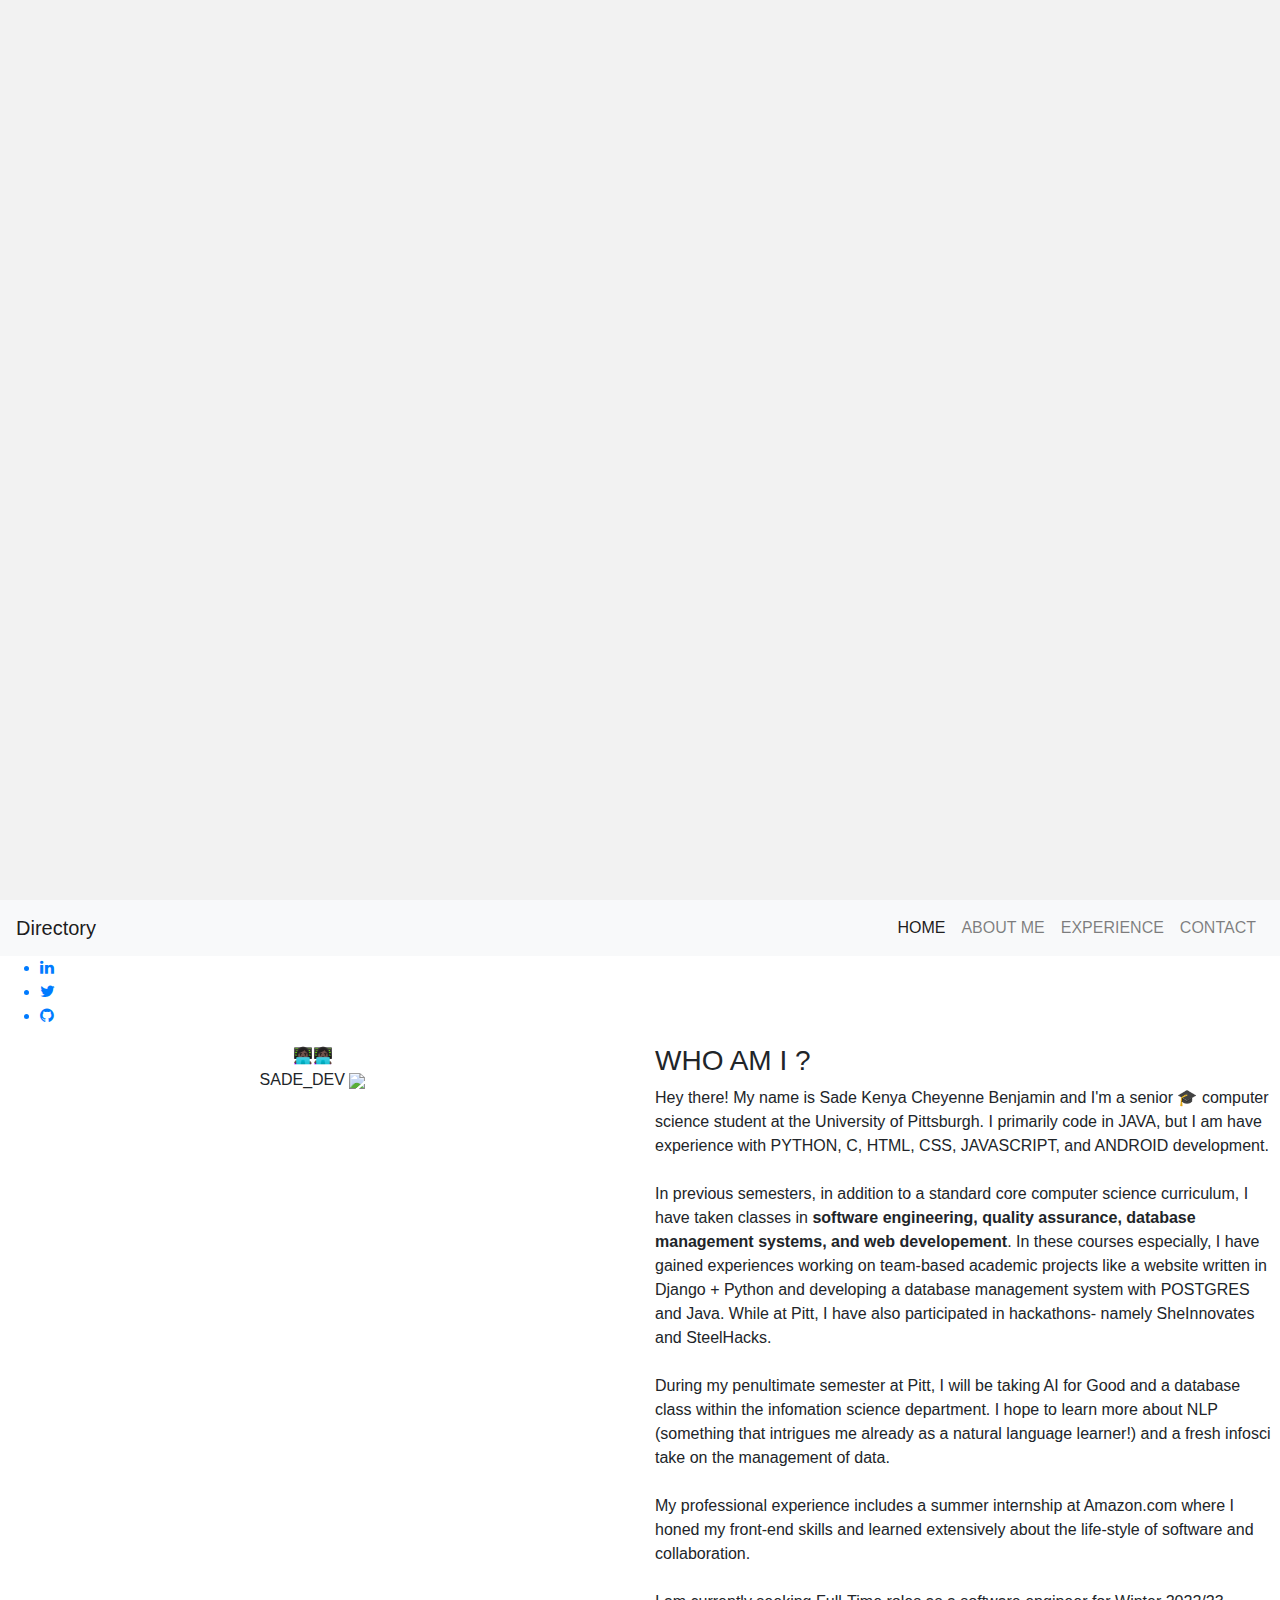
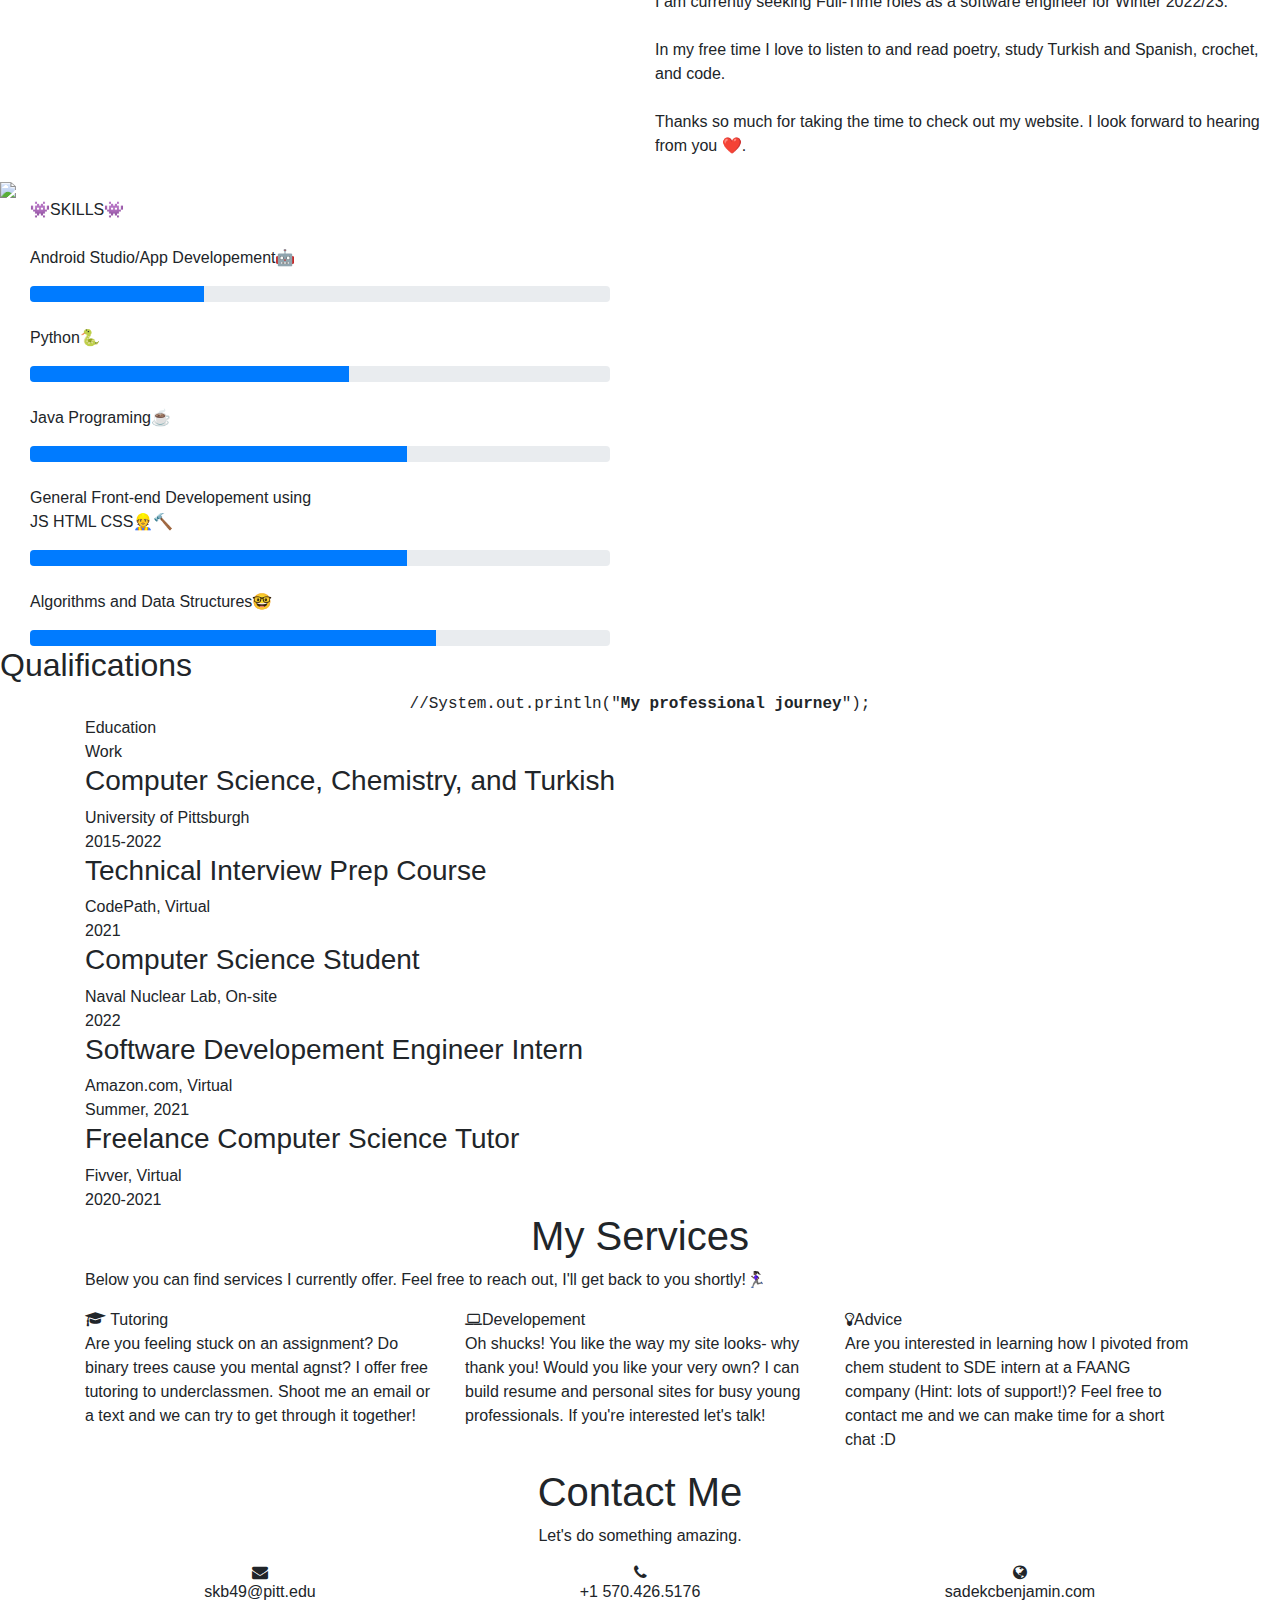
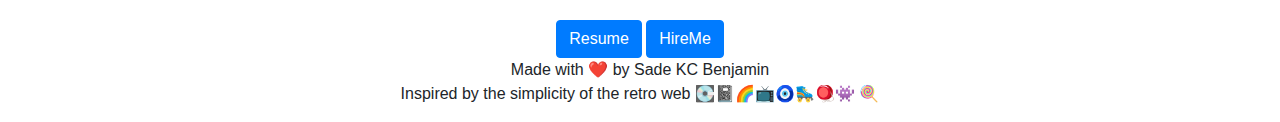
==== index.html @ 1d13de33 "Update index.html" ====
<html>
   <head>
      <title>Sade Benjamin</title>
      <link rel="preconnect" href="https://fonts.googleapis.com">
      <link rel="preconnect" href="https://fonts.gstatic.com" crossorigin>
      <link href="https://fonts.googleapis.com/css2?family=Press+Start+2P&display=swap" rel="stylesheet">
      <link rel="stylesheet" href="style.css">
      <link rel="stylesheet" 
         href="https://stackpath.bootstrapcdn.com/bootstrap/4.5.2/css/bootstrap.min.css">
      <script src="https://code.jquery.com/jquery-3.5.1.slim.min.js"></script>
      <script src="https://cdn.jsdelivr.net/npm/popper.js@1.16.1/dist/umd/popper.min.js"></script>
      <script src="https://stackpath.bootstrapcdn.com/bootstrap/4.5.2/js/bootstrap.min.js"></script>
      <link rel="stylesheet" href="https://stackpath.bootstrapcdn.com/font-awesome/4.7.0/css/font-awesome.min.css">
      <link rel="stylesheet" href="https://unicons.iconscout.com/release/v4.0.0/css/line.css">
      <head>
         <link rel="shortcut icon" type="image/x-icon" href="img/sade_trans.png" />
       </head>
   </head>
   <body>
      <div class="splash">
         <canvas  id='canvas1'></canvas>
         <script src='script.js'></script>
      </div>
      <!-------------------Header Section-----------------------
         <section id="header">
         <div class="container text-center">
         <div class="user-box">
         
         <img class="img-face" src = "img/sade_trans.png">
         <h1> SADE BENJAMIN</h1>
         <p>Computer Science Student at the<br> University of Pittsburgh</p>
         </div>
         </div>
         
         <div class="scroll-btn">
         <div class="scroll-bar"><a href="#about"><span> </span> </a></div>
         
         </div>
         </section>
         -------------------Header Section----------------------->
      <!---------------User_Info Section--------------->
      <section id="user-info">
         <div class="nav-bar">
            <nav class="navbar navbar-expand-lg navbar-light bg-light">
               <a class="navbar-brand" href="#">Directory</a>
               <button class="navbar-toggler" type="button" data-toggle="collapse" 
                  data-target="#navbarNav" aria-controls="navbarNav" aria-
                  expanded="false" aria-label="Toggle navigation">
               <i class="fa fa-bars"></i>
               </button>
               <div class="collapse navbar-collapse" id="navbarNav">
                  <ul class="navbar-nav ml-auto">
                     <li class="nav-item active">
                        <a class="nav-link" href="#top">HOME</a>
                     </li>
                     <li class="nav-item">
                        <a class="nav-link" href="#about">ABOUT ME</a>
                     </li>
                     <li class="nav-item">
                        <a class="nav-link" href="#experience">EXPERIENCE</a>
                     </li>
                     <li class="nav-item">
                        <a class="nav-link" href="#contact">CONTACT</a>
                     </li>
                  </ul>
               </div>
            </nav>
         </div>
         <!--------------------Social Icons------------------------------>
         <div class="social-icons">
            <ul>
               <a href="https://www.linkedin.com/in/sade-benjamin-pitt/">
                  <li><i class="fa fa-linkedin"></i></li>
               </a>
               <a href="https://twitter.com/SadeKCBenjamin">
                  <li><i class="fa fa-twitter"></i></li>
               </a>
               <a href="https://github.com/skb4996">
                  <li><i class="fa fa-github"></i></li>
               </a>
            </ul>
         </div>
         <!---------------About--------------->
         <div class="about" id="about">
            <div class="row">
               <div class="col-md-6 text-center">
                  <div class="image-box" >&#128105;&#127999;&#8205;&#128187;&#128105;&#127999;&#8205;&#128187;<br>SADE_DEV
                     <img src="img/sadeTrans.png" class="profile-img">
                  </div>
               </div>
               <div class="col-md-6">
                  <div class="aboutMeStuff">
                     <h3>WHO AM I ?</h3>
                     Hey there! My name is Sade Kenya Cheyenne Benjamin and I'm a senior &#x1F393 computer science
                     student at the University of Pittsburgh. I primarily code in JAVA, but
                     I am have experience with PYTHON, C, HTML, CSS, JAVASCRIPT, and ANDROID development.<br><br>
                     In previous semesters, in addition to a standard core computer science curriculum, I have taken classes in <b>software engineering, quality assurance, 
                     database management systems, and web developement</b>. In these courses especially, I have gained experiences working on team-based academic projects like a website written 
                     in Django + Python and developing a database management system with POSTGRES and Java. 
                     While at Pitt, I have also participated in hackathons- namely SheInnovates and SteelHacks.<br><br>
                     During my penultimate semester at Pitt, I will be taking AI for Good and a database class within the infomation science department. 
                     I hope to learn more about NLP (something that intrigues me already as a natural
                     language learner!) and a fresh infosci take on the management of data.<br><br>
                     My professional experience includes a summer internship at Amazon.com where I honed my front-end skills and 
                     learned extensively about the life-style of software and collaboration.<br><br>
                     I am currently seeking Full-Time roles as a software engineer for Winter 2022/23.<br><br>
                     In my free time I love to listen to and read poetry, study Turkish and Spanish, crochet, and code.<br><br>
                     Thanks so much for taking the time to check out my website. I look forward to hearing from you &#10084.<br><br>
                  </div>
               </div>
            
              </div>

              <div class="sadeextra image-box1">
                
                 <img src="img/sadeExta.png" >
              
              </div>
         </div>

         
         <!-------------------Skills------------------------>
         
         
         <div class="skills-bars col-md-6">
            <div class="services" id="services">
               <div class="container">
                  <div class="skillsName">&#128126;SKILLS&#128126;</div>
                  <p> <br> Android Studio/App Developement&#129302;</p>
                  <div class= "progress">
                     <div class="progress-bar" style="width: 30%;"> </div>
                  </div>
                  <p> <br> Python&#x1F40D</p>
                  <div class= "progress">
                     <div class="progress-bar" style="width: 55%;"> </div>
                  </div>
                  <p> <br> Java Programing&#x2615 </p>
                  <div class= "progress">
                     <div class="progress-bar" style="width: 65%;"> </div>
                  </div>
                  <p> <br> General Front-end Developement using <br>
                     JS HTML CSS&#x1F477&#x1F528
                  </p>
                  <div class= "progress">
                     <div class="progress-bar" style="width: 65%;"> </div>
                  </div>
                  <p> <br> Algorithms and Data Structures&#x1F913</p>
                  <div class= "progress">
                     <div class="progress-bar" style="width: 70%;"></div>
                  </div>
               </div>
            </div>
         </div>
         <!-------------------RESUME-----------------------
         <div class="resume" id="resume">
            <div class="container">
               <div class="row">
                  <div class="col-md-6">
                     <h3 class="text-center">My Education</h3>
                     <ul class="timeline">
                        <li>
                           <h4 class="text-center"><span>Bachelor of Science in CompSci at University of Pittsburgh</span></h4>
                           <p>
                              I am a 3rd semester computer science student. I have previously covered intermediate JAVA programming,
                              data structures, and assembly language. I am currently taking courses in algorithmic analysis and operating
                              systems.<br>
                              <b>Duration</b> - Spring 2020-Winter 2021</br>
                              <b>Location</b> - Pittsburgh PA USA</br>
                           </p>
                        </li>
                     </ul>
                  </div>
                  <div class="col-md-6">
                     <h3 class="text-center">My Personal Projects</h3>
                     <ul class="timeline">
                        <li>
                           <h4 class="text-center"><span> <a href="https://pitt-transaction-app-.glitch.me/">Keeper</a>, SheInnovates 2021 Social Good & Google Challange Winner &#128105;&#127999;&#8205;&#128187;</span></h4>
                           <p>
                              I worked with three other students to produce the front-end components for an web-based platform, Keeper. I primarily worked with html/css and js to produce the responsive front-end design
                           </p>
                        </li>
                        <li>
                           <h4 class="text-center"><span>Personal Website</span></h4>
                           <p>
                              I built this responsive website with JAVASCRIPT, HTML, and CSS.
                           </p>
                        </li>
                        <li>
                           <h4 class="text-center"><span>Speedometer with Buzz&#x1F41D&#x1F41D</span></h4>
                           <p>
                              I was in a hurry in most of 2019. Unfortunately, I was also heavily fined due to my haste.
                              I do not like to look at my phone while driving, so the speed limit reminders on my map app were
                              of little use to me. As a burgeoning programmer, I decided to fix my problem with code by creating
                              a speedometer that buzzes when I venture too far above the suggested limit. I utilized GoogleMaps Roads API
                              and native Android vibrations. 
                           </p>
                        </li>
                     </ul>
                  </div>
               </div>
            </div>
         </div>
        -->
         <section class="qualification section">
          <script src='script.js'></script>
           <h2 class="section_title">Qualifications</h2>
           <div style="text-align: center; font-family: 'Courier New', Courier, monospace;">
           <span class="section_subtitle">//System.out.println("<b>My professional journey</b>");</span>
           </div>
           <div class="qualification_container container">
             <div class="qualification_tabs">
              <script src='script.js'></script>
               <div class="qualification_button button--flex " data-target="#education">
                 <i class="uil uil-graduation-cap qualification_icon"></i>
                   Education
               </div>

               <div class="qualification_button button--flex qualification_active" data-target="#work">
                <i class="uil uil-briefcase-alt qualification_icon"></i>
                  Work
              </div>

             </div>

            <div class="qualification_sections">
            <!---==========QUALIFICATION CONTENT 1 ============-->
             <div class="qualification_content " data-content id="education">
                <!---==========QUALIFICATION 1 ============-->
                <div class="qualification_data">
                  <div>
                    <h3 class="qualification_title">Computer Science, Chemistry, and Turkish</h3>
                    <span class="qualification_subtitle">University of Pittsburgh</span>
                    <div class="qualification_calendar">
                      <i class="uil uil-calendar-alt"></i>
                      2015-2022
                    </div>  
                  </div>
                  
                  <div>
                    <span class="qualification_rounder"></span>
                    <span class="qualification_line"></span>
                  </div>
                </div>

                <!---==========QUALIFICATION 2 ============-->
                <div class="qualification_data">
                <div></div>

                <div>
                  <span class="qualification_rounder"></span>
                  <!--<span class="qualification_line"></span>-->
                </div>

                  <div>
                    <h3 class="qualification_title">Technical Interview Prep Course</h3>
                    <span class="qualification_subtitle">CodePath, Virtual</span>
                      <div class="qualification_calendar">
                        <i class="uil uil-calendar-alt"></i>
                        2021
                      </div>  
                  </div>

                </div>

                <!---==========QUALIFICATION CONTENT 1 ============-->
              </div>

              <!---==========QUALIFICATION CONTENT 2 ============-->
             <div class="qualification_content qualification_active" data-content id="work">
                <!---==========QUALIFICATION 1 ============-->
                <div class="qualification_data">
                  <div>
                    <h3 class="qualification_title">Computer Science Student </h3>
                    <span class="qualification_subtitle">Naval Nuclear Lab, On-site</span>
                      <div class="qualification_calendar">
                        <i class="uil uil-calendar-alt"></i>
                        2022
                      </div>  
                  </div>
                  
                  <div>
                      <span class="qualification_rounder"></span>
                      <span class="qualification_line"></span>
                  </div>
                </div>
                <!---==========QUALIFICATION  ============-->
               
                <div class="qualification_data">
                  <div></div>
                  <div>
                    <span class="qualification_rounder"></span>
                    <span class="qualification_line"></span>
                  </div>

                  <div>
                    <h3 class="qualification_title">Software Developement Engineer Intern</h3>
                    <span class="qualification_subtitle">Amazon.com, Virtual</span>
                      <div class="qualification_calendar">
                        <i class="uil uil-calendar-alt"></i>
                        Summer, 2021
                      </div>  
                  </div>
                  
                </div>

                
                <!---==========QUALIFICATION 2 ============-->
                <div class="qualification_data">
                  <div>
                    <h3 class="qualification_title">Freelance Computer Science Tutor</h3>
                    <span class="qualification_subtitle">Fivver, Virtual</span>
                      <div class="qualification_calendar">
                        <i class="uil uil-calendar-alt"></i>
                        2020-2021
                      </div>  
                  </div>
                  
                  <div>
                    <span class="qualification_rounder"></span>
                    
                  </div>
                </div>

              </div>
            
            </div>
           </div>
         </section>

         <!---------Services----------------->
         <div class="services" id="services">
            <div class="container">
               <h1 class="text-center">My Services</h1>
               <p class="text_center">Below you can find services I currently offer. Feel free to reach out,
                  I'll get back to you shortly!&#x1F3C3;&#x1F3FF;&#x200D;&#x2640;&#xFE0F
               </p>
               <div class="center">
                  <div class="row">
                     <div class="col-md-4">
                        <div class="services-box">
                           <i class="fa fa-graduation-cap"></i>
                           <span>Tutoring</span>
                           <p>Are you feeling stuck on an assignment? Do binary trees cause you mental agnst? I offer free
                              tutoring to underclassmen. Shoot me an email or a text and we can try to get through it together!
                           </p>
                        </div>
                     </div>
                     <div class="col-md-4">
                        <div class="services-box">
                           <i class="fa fa-laptop"></i><span>Developement</span>
                           <p>Oh shucks! You like the way my site looks- why thank you! Would you like your very own? I can build resume and personal
                              sites for busy young professionals. If you're interested let's talk!                            </p>
                        </div>
                     </div>
                     <div class="col-md-4">
                      <div class="services-box">
                         <i class="fa fa-lightbulb-o"></i><span>Advice</span>
                         <p> Are you interested in learning how I pivoted from chem student to SDE intern at a FAANG company (Hint: lots of support!)?
                           Feel free to contact me and we can make time for a short chat :D
                         </p>
                      </div>
                   </div>
                  </div>
               </div>
            </div>
         </div>
         <!--------------------Contact--------------->
         <div class="contact" id= "contact">
            <div class="container text-center">
               <h1>Contact Me</h1>
               <p class="text-center">Let's do something amazing.<br></p>
               <div class="row">
                  <div class="col-md-4">
                     <i class="fa fa-envelope"></i>
                     <p> skb49@pitt.edu</p>
                  </div>
                  <div class="col-md-4">
                     <i class="fa fa-phone"></i>
                     <p>+1 570.426.5176</p>
                  </div>
                  <div class="col-md-4">
                     <i class="fa fa-globe"></i>
                     <p>sadekcbenjamin.com</p>
                  </div>
               </div>
               <a href="https://drive.google.com/file/d/1T-_0RaQEAz3lZs4Moj4jSEsG2AACHjBB/view?usp=sharing">
               <button type="button" class="btn btn-primary"><i class="fa fa-
                  download"></i>Resume</button>
               </a>
               <a href="https://www.linkedin.com/in/sade-benjamin-pitt/">
               <button type="button" class="btn btn-primary"><i class="fa fa-
                  download"></i>HireMe</button>
               </a>
            </div>
         </div>
         <div class="footer text-center">
            <p>Made with &#10084 by Sade KC Benjamin <br> Inspired by the simplicity of the retro web &#128189;&#128211;&#127752;&#128250;&#129535;&#128764;&#129664;&#128126;
              &#127853;</p>
         </div>
      </section>
      <!-----------------------------Smooth Scroll----------------->
      <script src="smooth-scroll.js"></script>
      <script>
         var scroll = new SmoothScroll('a[href*="#"]');
      </script>
      <script src="main.js"></script>
   </body>
</html>
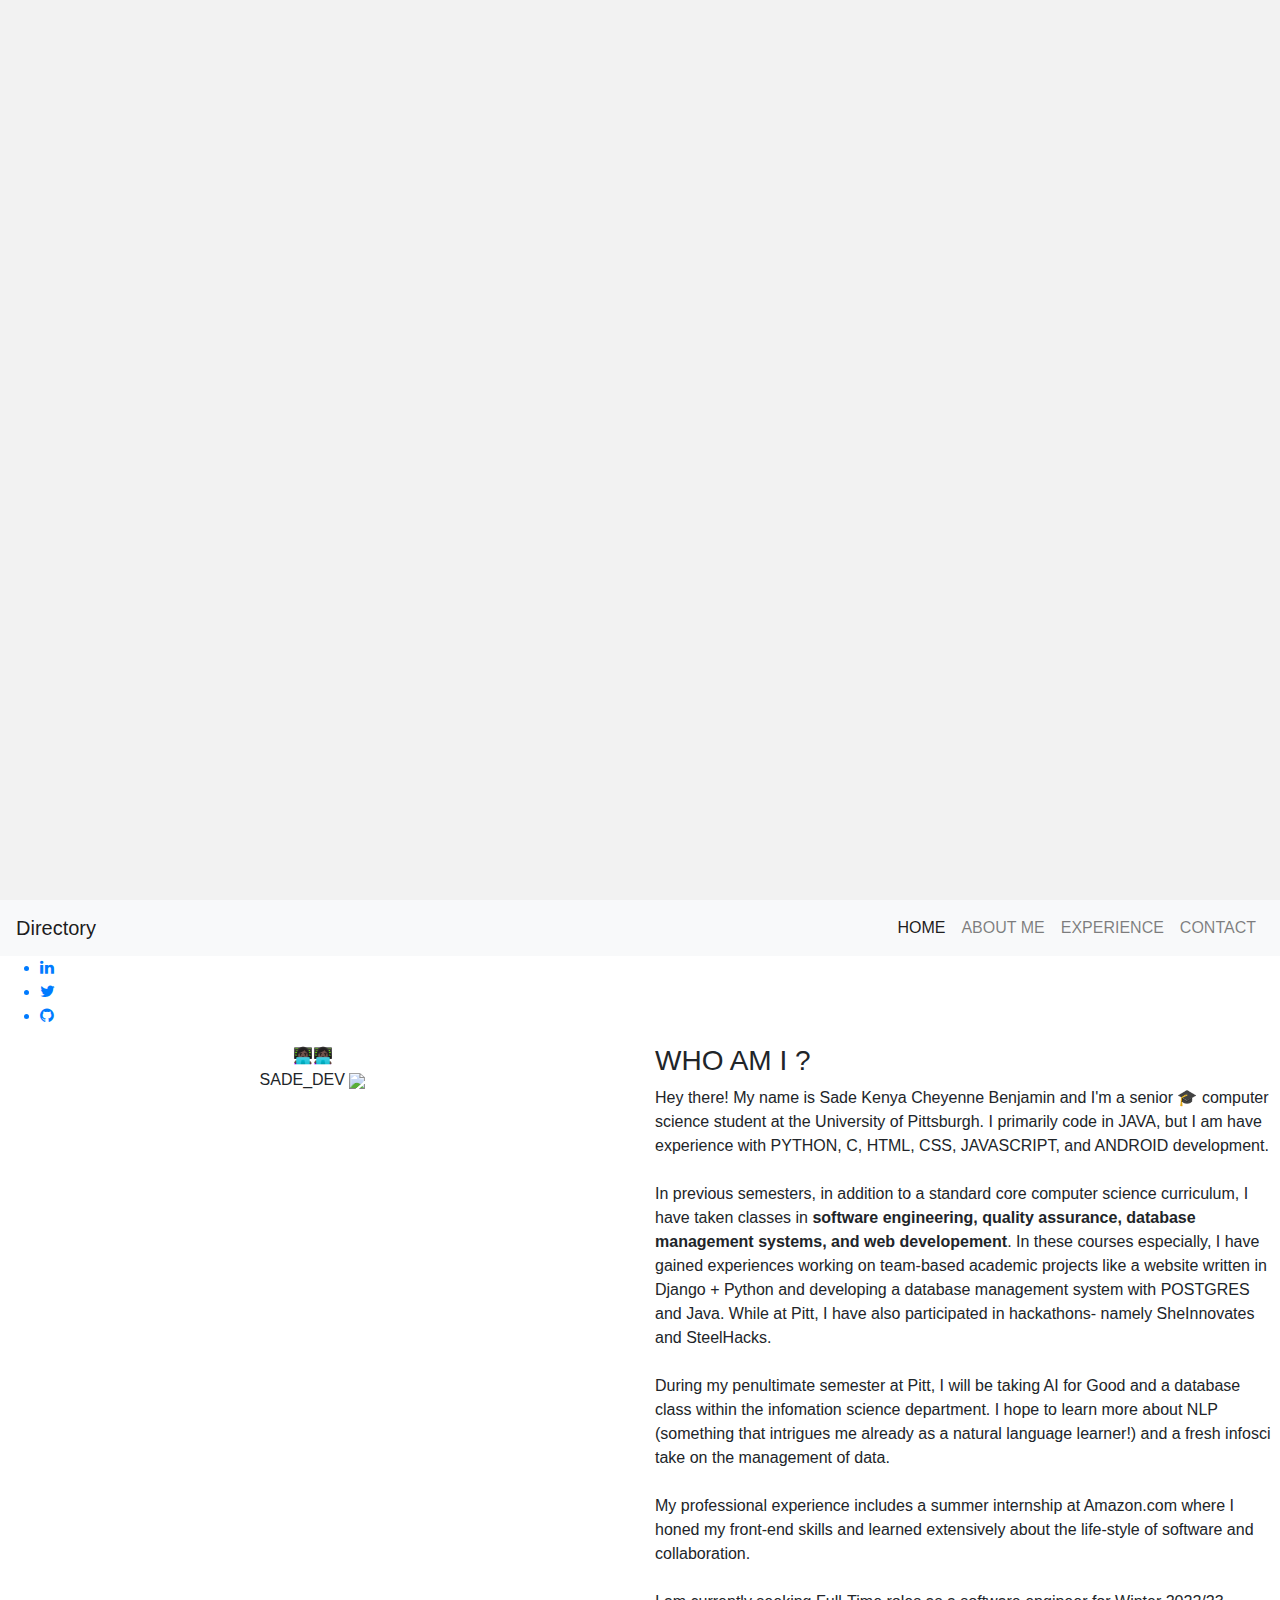
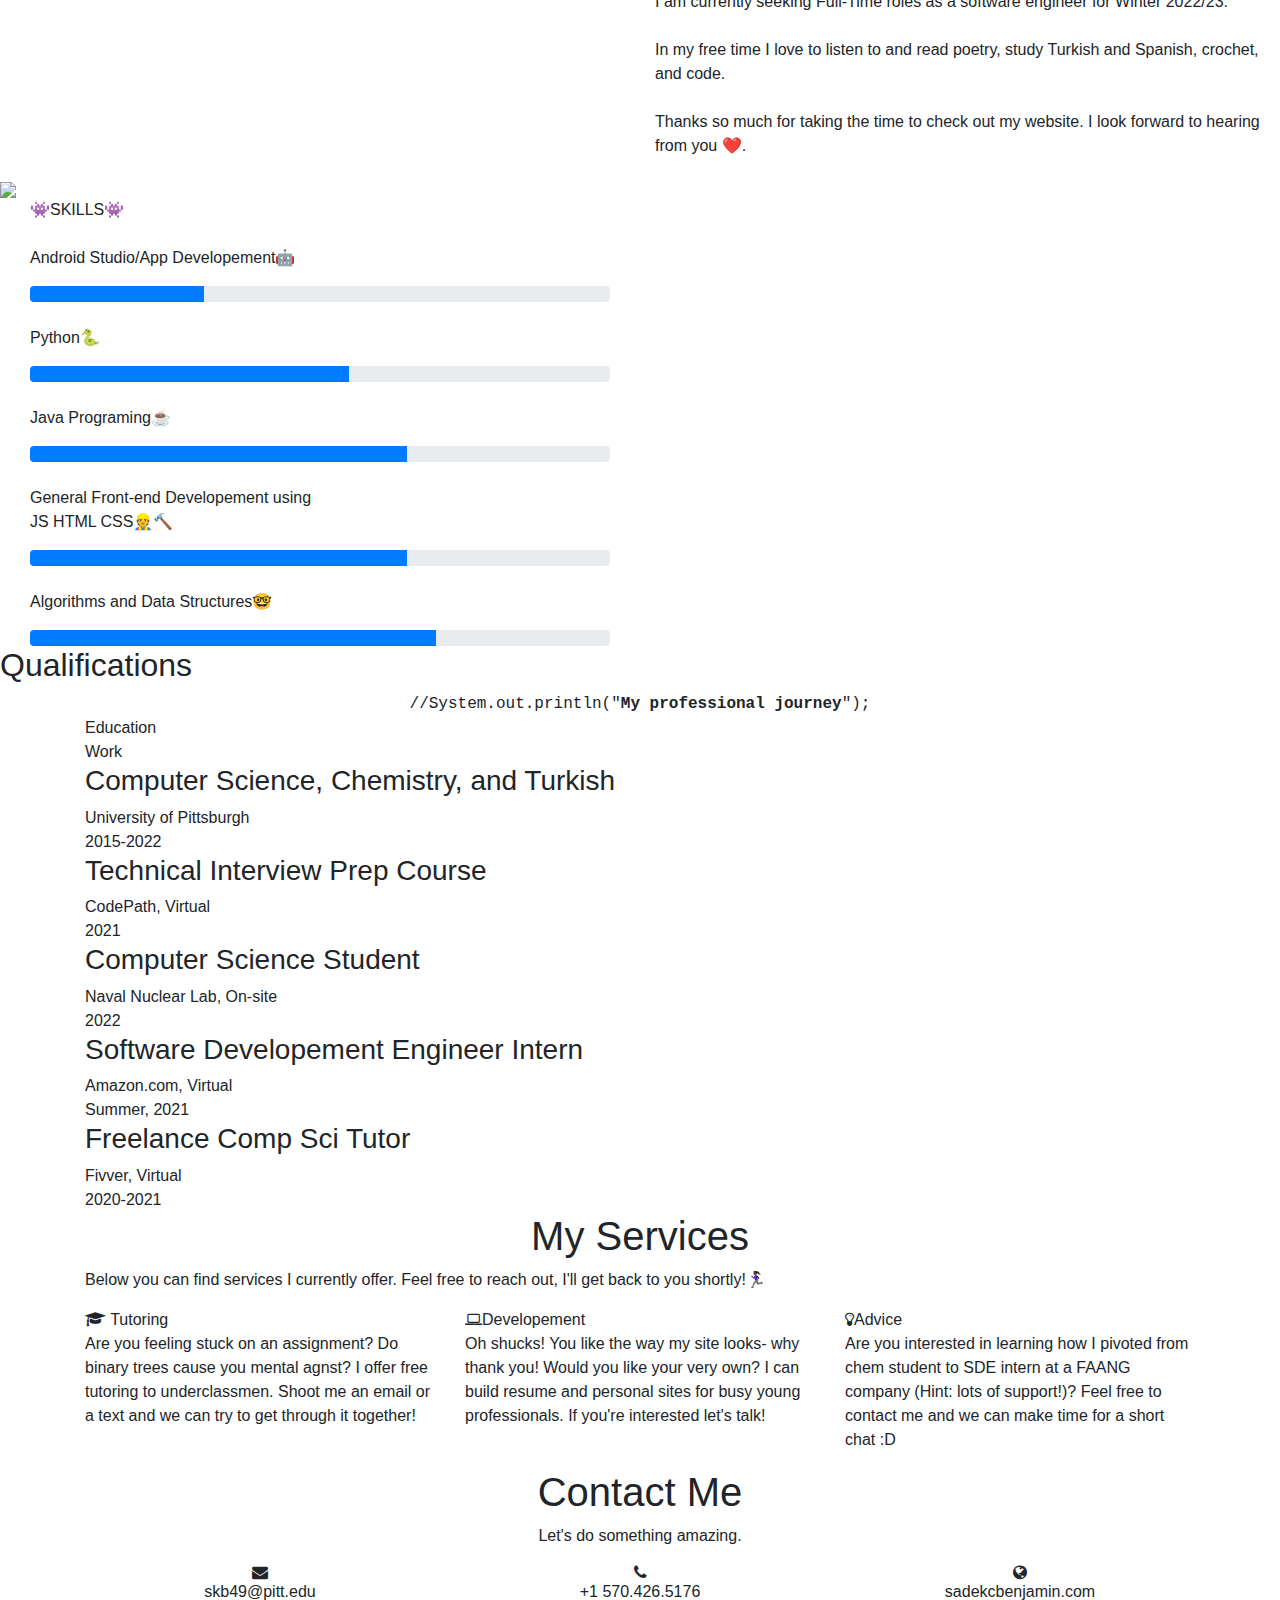
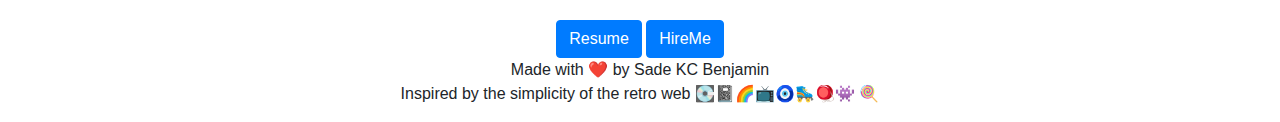
==== commit ea5ab747: "Update index.html" ====
--- a/index.html
+++ b/index.html
@@ -307,7 +307,7 @@
                 <!---==========QUALIFICATION 2 ============-->
                 <div class="qualification_data">
                   <div>
-                    <h3 class="qualification_title">Freelance Computer Science Tutor</h3>
+                    <h3 class="qualification_title">Freelance Comp Sci Tutor</h3>
                     <span class="qualification_subtitle">Fivver, Virtual</span>
                       <div class="qualification_calendar">
                         <i class="uil uil-calendar-alt"></i>
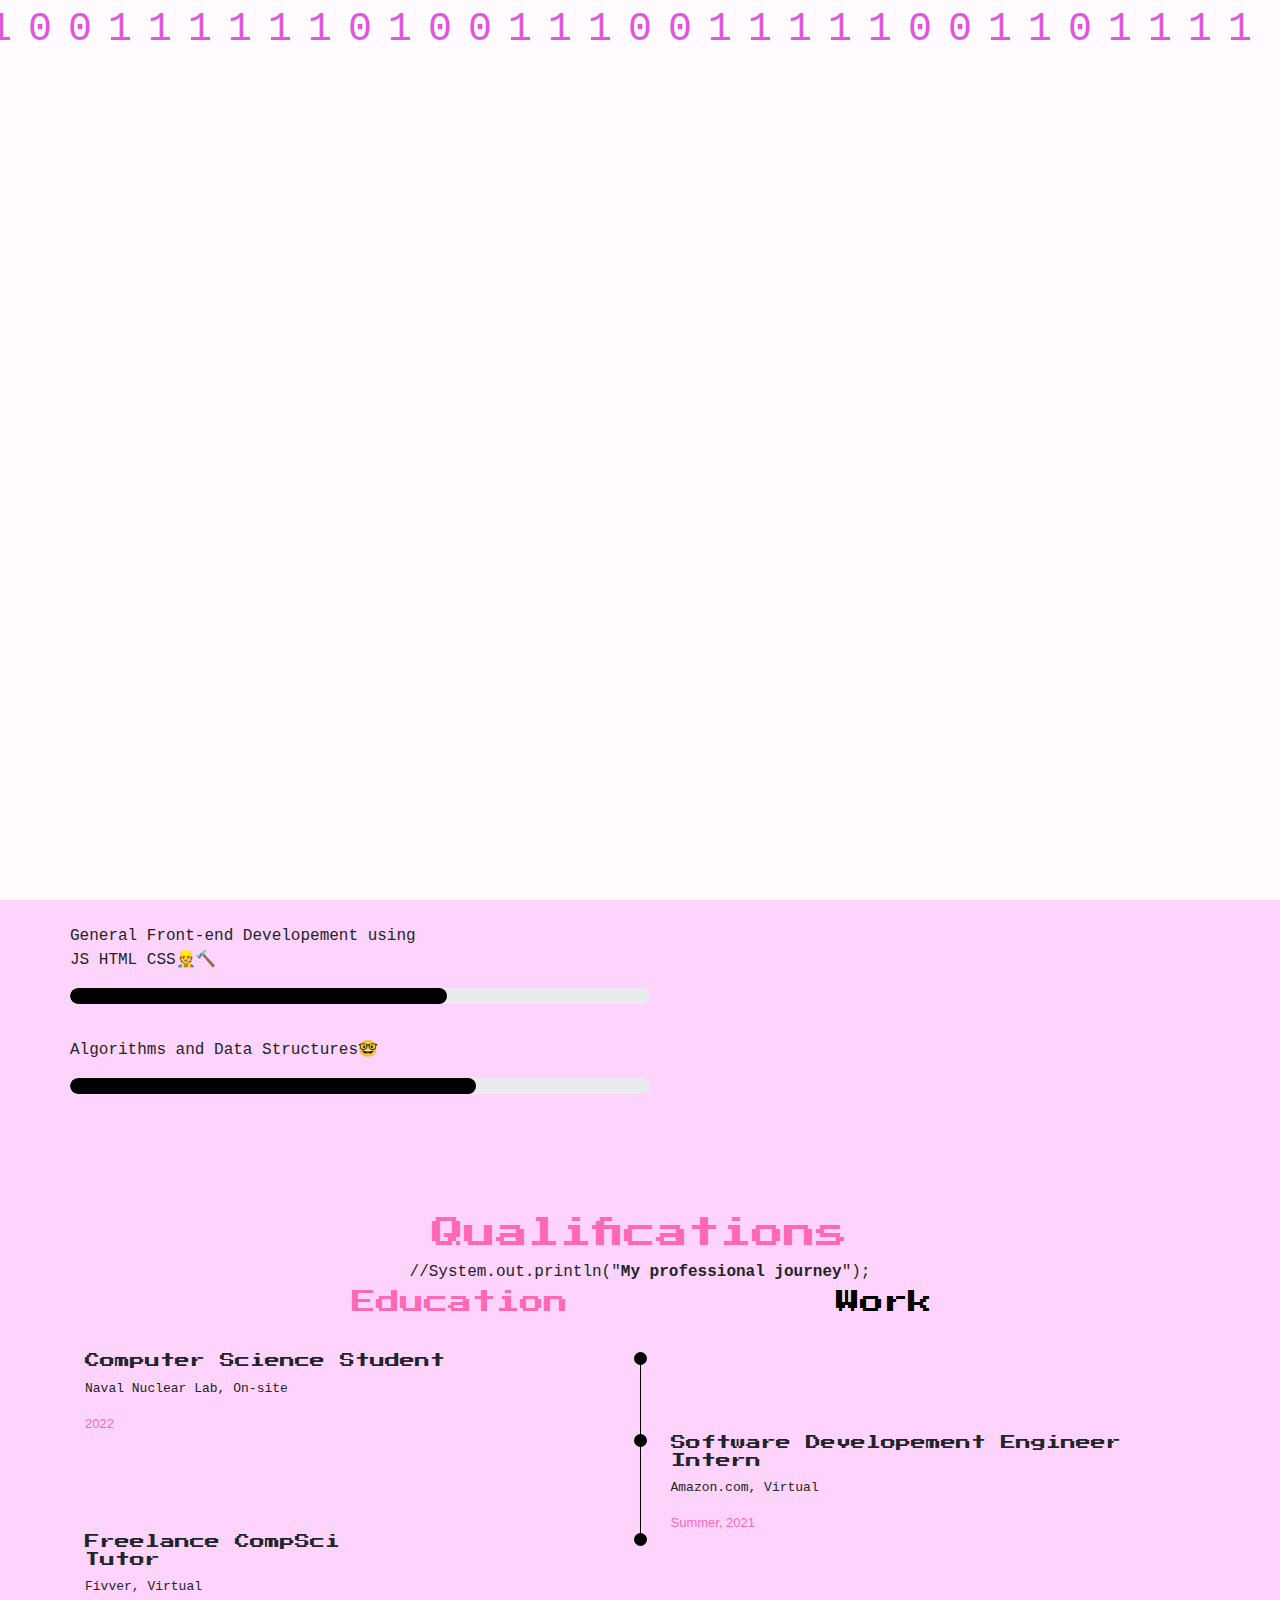
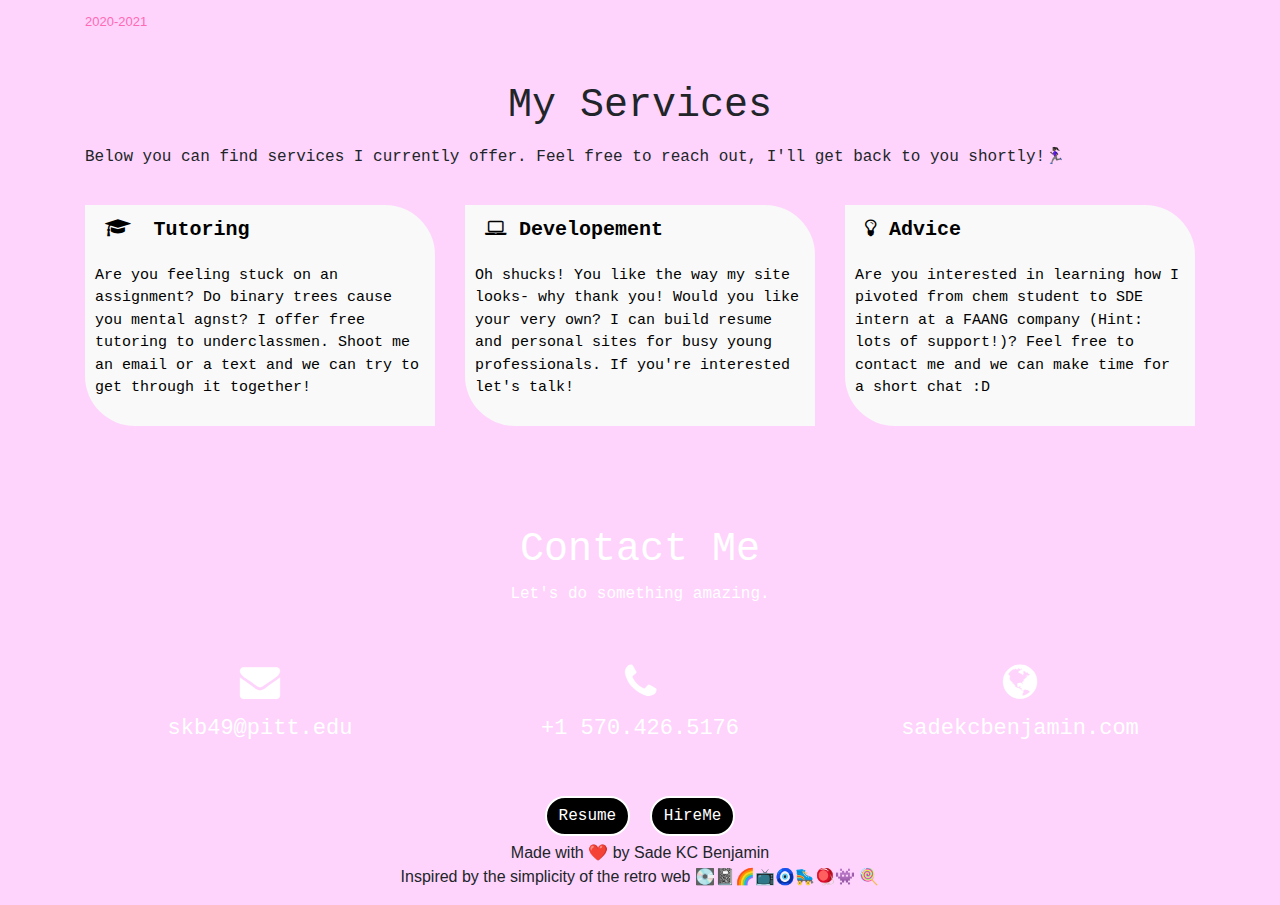
==== commit a04d7d79: "back splash" ====
--- a/index.html
+++ b/index.html
@@ -307,7 +307,7 @@
                 <!---==========QUALIFICATION 2 ============-->
                 <div class="qualification_data">
                   <div>
-                    <h3 class="qualification_title">Freelance Comp Sci Tutor</h3>
+                    <h3 class="qualification_title">Freelance CompSci<BR>Tutor</h3>
                     <span class="qualification_subtitle">Fivver, Virtual</span>
                       <div class="qualification_calendar">
                         <i class="uil uil-calendar-alt"></i>
--- a/style.css
+++ b/style.css
@@ -0,0 +1,523 @@
+	
+	/*=========== 	VARIABLES CSS ===========*/
+	:root {
+
+		--first-color: black;
+	}
+	body
+	{
+		margin: 0;
+		padding: 0;
+		background-color: #fed4fc !important;;
+      
+}
+	/*-------------Header CSS----
+	#header
+	{
+		height: 100vh;
+		background:url(img/giphy.gif);
+		background-position: center;
+		background-size:cover;
+		background-attachment: fixed;
+		
+	}
+	----------*/
+	.user-box
+	{
+		top: 50%;
+		left: 50%;
+		transform: translate(-50%,-50%);
+		position:absolute;
+	
+	}
+	
+	.user-box img
+	{
+		border-radius: 100%;
+		width: 250px;
+		border: 2px solid white;
+	}
+	
+	.user-box h1
+	{
+		color: white;
+		font-weight: bold;
+		margin: 10px;
+		
+	}
+	
+	.user-box p
+	{
+		color: white;
+		font-weight: bold;
+	}
+	.scroll-btn
+	{
+		bottom: 30px;
+		position: absolute;
+		left: 50%;
+		transform: translateX(-50%);
+		border: 2px solid white;
+		padding:10px 10px 20px;
+		border-radius: 30px;
+	}
+	
+	.scroll-bar span
+	{
+		border: 2px solid #fff;
+		font-size: 10px;
+		border-radius:30px
+	}
+	
+	.scroll-bar
+	{
+		animation: mover 1s infinite alternate;
+	}
+	@keyframes mover
+	{
+		0%{transform: translateY(0);}
+		100%{transform: translateY(10px);}
+	}
+	
+	/*-------------About--------------*/
+	.about
+	{
+		padding-top: 00px;
+		margin-bottom: -132px;
+		font-family: courier;
+		font-size: 12;
+	}
+	.image-box
+	 {
+		font-family: 'Press Start 2P';
+		margin-bottom: 5cm;
+		color: #FF69B4;
+		font-size: 35px;
+		
+	}
+	.image-box img {
+		display: inline-block;
+		width:80%;
+		height:auto;
+		animation: pop 1s ease-in-out infinite alternate;
+		border: 5px solid black;
+		overflow: hidden;
+		        
+	  }
+	  .image-box1 img {
+
+		width: 30%;
+		left: 60px;
+		top: 50px;
+		float: right;
+	  }
+	  #whitespace img {
+		display: block;
+		 width:100%;
+		height:auto; }
+	  @keyframes
+	  pop {
+	  from { transform:scale(0.95) }
+	  50% { transform:scale(1) }
+	  to { transform:scale(0.95) }}
+
+	.nav-bar
+	{
+		top:0;
+		position:sticky;
+		z-index:2;
+		font-family: courier;
+		
+	}
+	
+	.navbar
+	{
+		background-color: #fff ;
+		font-family: courier;
+	}
+	.navbar .fa-bars
+	{
+		font-size: 35px;
+		color: black;
+	}
+	.navbar-toggler
+	{
+		outline: none !important;
+	}
+	
+	.navbar-nav
+	{
+		float: right;
+		text-align: right;
+	}
+	.navbar-link
+	{
+		float: right;
+		text-align: right;
+	}
+	
+	.skills-bars 
+	{
+		position: relative;
+		left: 40px;
+		top: -60px;
+	}
+	.skillsName
+	{
+		text-align: center !important;
+		font-family: 'Press Start 2P';
+		color: #FF69B4;
+		font-size: 13px;
+	}
+	.progress
+	{
+		border-radius: 16px !important;
+		margin-bottom: 10px;
+	   
+	}
+	
+	.progress-bar
+	{
+		border-radius: 16px;
+		background: #000 !important;
+	
+		
+	}
+	
+	/*-----------------------------RESUME-----------------------
+	.resume
+	{
+		margin-top:-50px;
+		padding-top: 50px;
+		padding-bottom: 30px;
+		background: #fff;
+		font-family: courier;
+	}
+	
+	.resume h3
+	{
+		margin-bottom: 50px;
+	}
+	
+	.timeline
+	{
+		list-style-type: none;
+		position: relative;
+	}
+	
+	.timeline:before
+	{
+		content: '';
+		background: #000;
+		display: incline-block;
+		position: absolute;
+		left: 29px;
+		width: 2px;
+		height: 68%;
+		z-index:1;
+	}
+	
+	.timeline li
+	{
+		margin-top: 20px;
+		margin-bottom: 20px;
+		margin-left:20px;
+		background: #fff;
+	}
+	.timeline li h4
+	{
+		background-color: #000;
+		padding: 5px 0 5px 20px;
+		color: #fff;
+		font-size: 15px;
+	}
+	.timeline li h4 span
+	{
+		font-weight: bold;
+		color: #fff;
+		
+	}
+	
+	.timeline li:before
+	{
+		content: '';
+		background: #fff;
+		display: incline-block;
+		position: absolute;
+		
+		border: 3px solid #000;
+		left: 20px;
+		width: 20px;
+		height: 20px;
+		z-index: 1;
+		
+	}
+	----------*/
+	/*QUALIFICATION*/
+	.section_title,
+	span .section_subtitle
+	{
+		font-family: 'Press Start 2P';
+		text-align: center;
+		color: #FF69B4;
+
+	}
+	.qualification_tabs {
+		display: flex;
+		justify-content: space-evenly;
+		margin-bottom: 2rem;
+	}
+
+	.qualification_button {
+		color: #FF69B4;
+		font-size: 24px;
+		font-weight: 250;
+		font-family: 'Press Start 2P';
+		cursor: pointer;
+	}
+
+	.qualification_button:hover {
+		color: black;
+	}
+
+	.qualification_icon{
+		font-size: 1.8rem;
+		margin-right: .25rem;
+	}
+	.qualification_data {
+		display: grid;
+		grid-template-columns: 1fr max-content 1fr;
+		column-gap: 1.5rem;
+	}
+
+	.qualification_title {
+		font-size: .938rem;
+		font-weight: 500;
+		font-family: 'Press Start 2P';
+	}
+
+	.qualification_subtitle {
+		display: inline-block;
+		font-size: .813rem;
+		font-family: 'Courier New', Courier, monospace;
+		margin-bottom: 1rem;
+	}
+	.qualification_calendar {
+		font-size: small;
+		color: #FF69B4;
+	}
+
+	.qualification_rounder {
+		display: block;
+		width: 13px;
+		height: 13px;
+		background-color: black;
+		border-radius: 50%;
+	}
+
+	.qualification_line {
+		display: inline-block;
+		width: 1px;
+		height: 100%;
+		background-color: black;
+		transform: translate(6px, -7px);
+	}
+
+	.qualification [data-content] {
+		display: none;
+	}
+
+	.qualification_active[data-content] {
+		display: block;
+	}
+
+	.qualification_button.qualification_active {
+		color: black;
+	}
+	/*---------------Services-------------------------*/
+	.services
+	{
+		padding-top:50px;
+		padding-bottom: 50px;
+		font-family: courier;
+	}
+	.services h1
+	{
+		margin-bottom: 15px;
+	}
+	.services-box
+	{
+		background: #f9f9f9;
+		padding: 10px;
+		margin-top: 20px;
+		border-top-right-radius:50px;
+		border-bottom-left-radius:50px;
+		color: #000;
+			
+	}
+	
+	.services-box .fa
+	{
+		margin: 0 10px;
+		font-size: 20px
+			
+	}
+	
+	.services-box span
+	{
+		margin: 3px;
+		font-size: 20px;
+		font-weight:bold;
+		
+		
+	}
+	
+	.services-box p
+	{
+		font-size: 15px;
+		margin-top: 20px;
+		
+	}
+	
+	.services-box:hover
+	{
+		background: #000;
+		color: #f9f9f9;
+		border-top-right-radius:0;
+		border-bottom-left-radius:0;
+		border-top-left-radius: 50px;
+		border-bottom-right-radius:50px;
+		transition: 0.5s;
+		
+	}
+	
+	/*-----------------Contact---------------------*/
+	.contact
+	{
+		padding-top: 50px;
+		/*background:linear-gradient(rgba(0,0,0,0.8), rgba(0,0,0,0.8)),url(img/background.jpg);*/
+		background:linear-gradient(rgba(0,0,0,0.5), rgba(0,0,0,0.5)),url(img/background.jpg);
+		font-family: courier;
+		
+		color: #fff;
+
+		
+		
+		background-position: center;
+		background-size:cover;
+		background-attachment: fixed;
+	}
+	
+	.contact .row
+	{
+		padding: 30px 0;
+		font-size:22px;
+	}
+	
+	.contact .col-md-4 .fa
+	{
+		padding: 10px;
+		font-size: 40px;
+	}
+	.contact .btn
+	{
+		padding: 10px 25x 10px 25px;
+		margin: 5px;
+		border-radius: 30px;
+		border: 2px solid #fff;
+		background-color: black;
+		
+		
+	}
+	
+	.contact .btn:focus
+	{
+		box-shadow: none !important;
+	}
+	
+	.contact .btn:hover
+	{
+		border: 2px solid #000 !important;
+		background: #000 !important;
+		transition: 0.6s
+	}
+	
+	/*----------Social-icons--------------------------------*/
+	.social-icons
+	{
+		top:50%;
+		transform: translateY(-100%);
+		position: sticky;
+		z-index: 1;
+		width: 80px;
+		
+	}
+	
+	.social-icons ul
+	{
+		padding: initial;
+	}
+	
+	.social-icons ul li
+	{
+		height:40px;
+		width:40px;
+		list-style-type: none;
+		padding-left: 12px;
+		padding-top:6px;
+		margin-top: 5px;
+		color: #fff;
+		background: #000;
+	}
+	
+	.social-icons ul li:hover
+	{
+		padding-left: 30px;
+		width: 50px;
+		transition: 0.5s;
+	}
+
+	/*******************************/
+	.splash {
+		position: fixed;
+		top: 0;
+		left: 0;
+		width: 100%;
+		height: 100vh;
+		background: white;
+		z-index: 200;
+
+	}
+
+
+	.splash.display-none {
+		position: fixed;
+		opacity: 0;
+		top: 0;
+		left: 0;
+		width: 100%;
+		height: 100vh;
+		background: black;
+		z-index: -100;
+		transition: all 0.5s;
+
+	}
+
+	@keyframes fadeIn {
+		to{
+			opacity: 1;
+		}
+	}
+
+	.fade-in {
+		opacity: 0;
+		animation: fadeIb 1s ease-out forwards;
+	}
+	canvas {
+		position: absolute;
+		top: 0;
+	}
+	
+	*{
+		cursor: url(https://external-media.spacehey.net/media/siHcwsg0JZfxRWQxlz0kOWWWYpq1DcbtSD68ZYPJHG8g=/https://cur.cursors-4u.net/others/oth-6/oth585.cur), auto !important;
+	}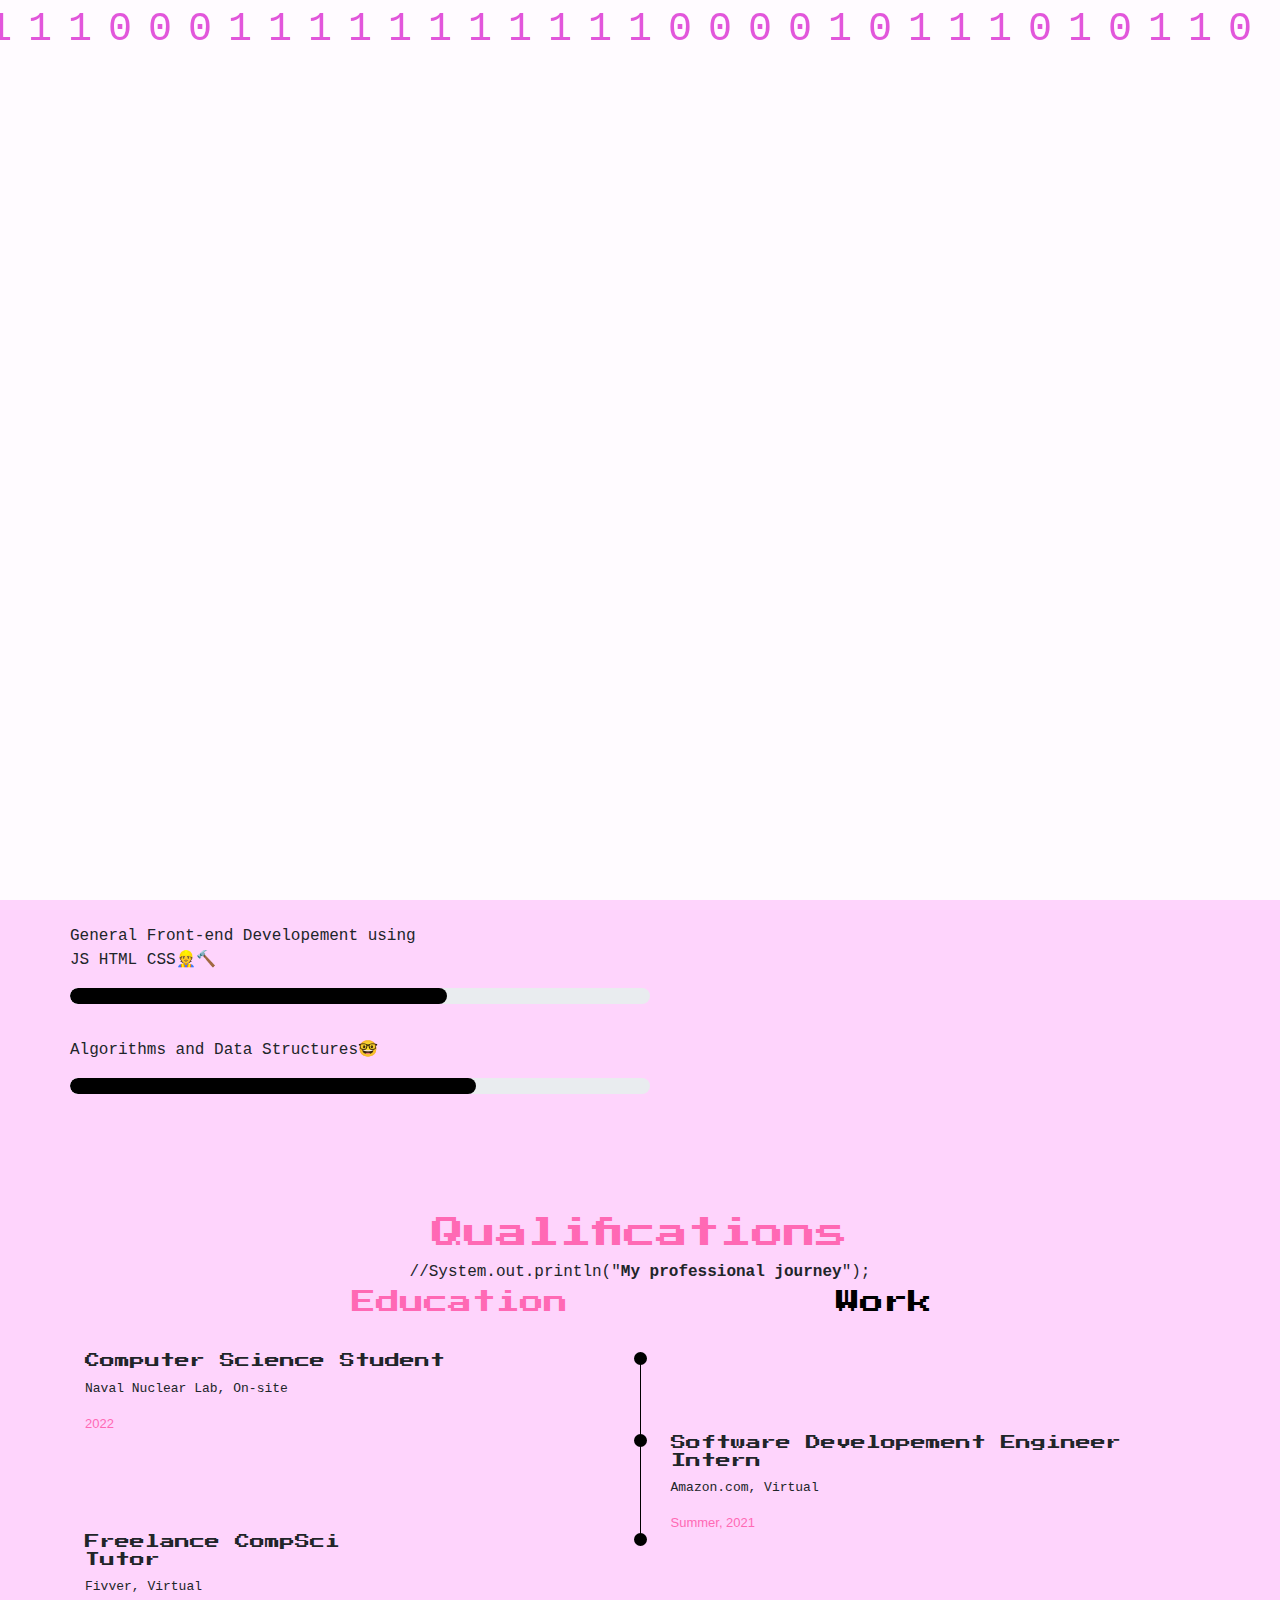
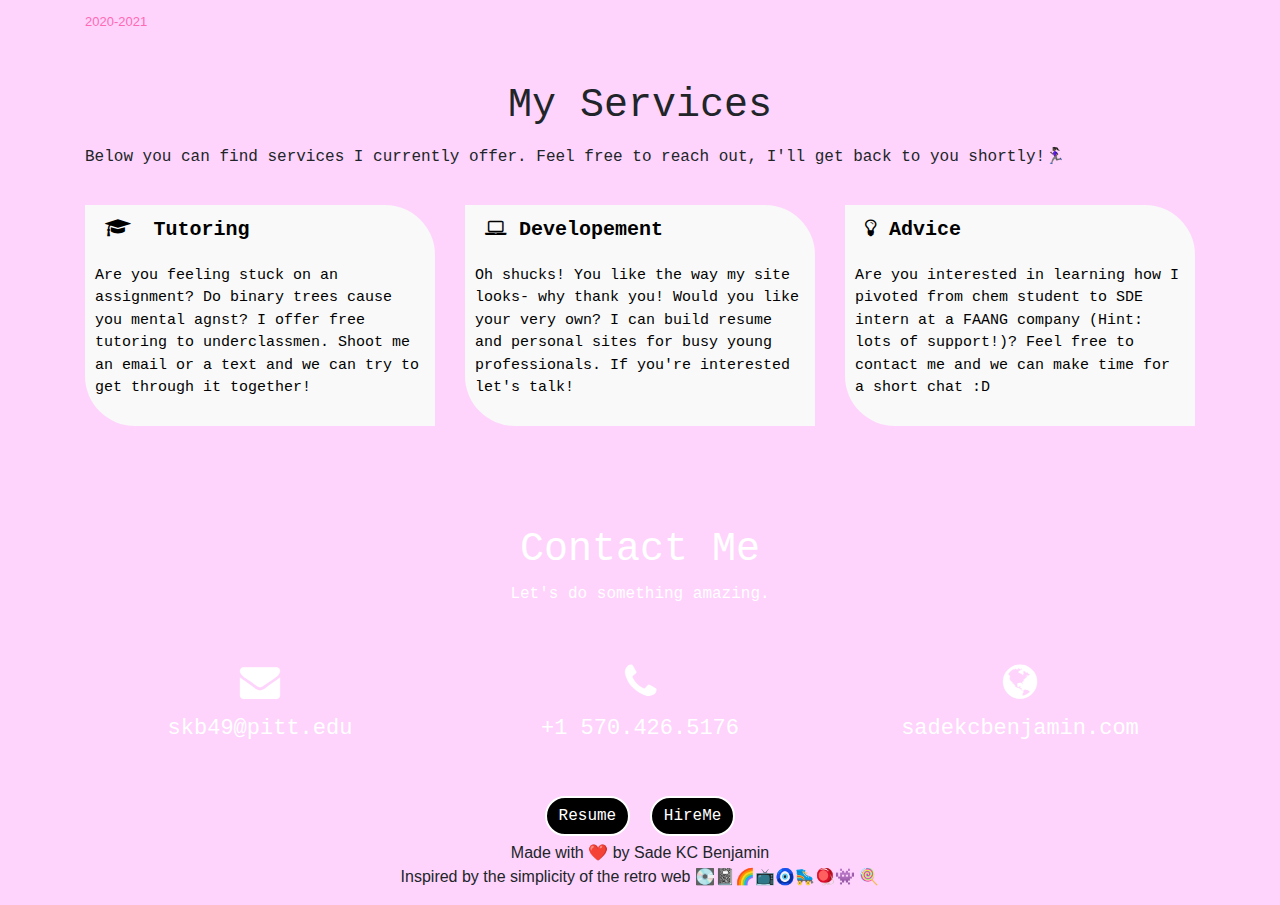
==== commit 797dc083: "Update index.html" ====
--- a/index.html
+++ b/index.html
@@ -1,6 +1,6 @@
 <html>
    <head>
-      <title>Sade Benjamin</title>
+      <title>Sade KC Benjamin</title>
       <link rel="preconnect" href="https://fonts.googleapis.com">
       <link rel="preconnect" href="https://fonts.gstatic.com" crossorigin>
       <link href="https://fonts.googleapis.com/css2?family=Press+Start+2P&display=swap" rel="stylesheet">
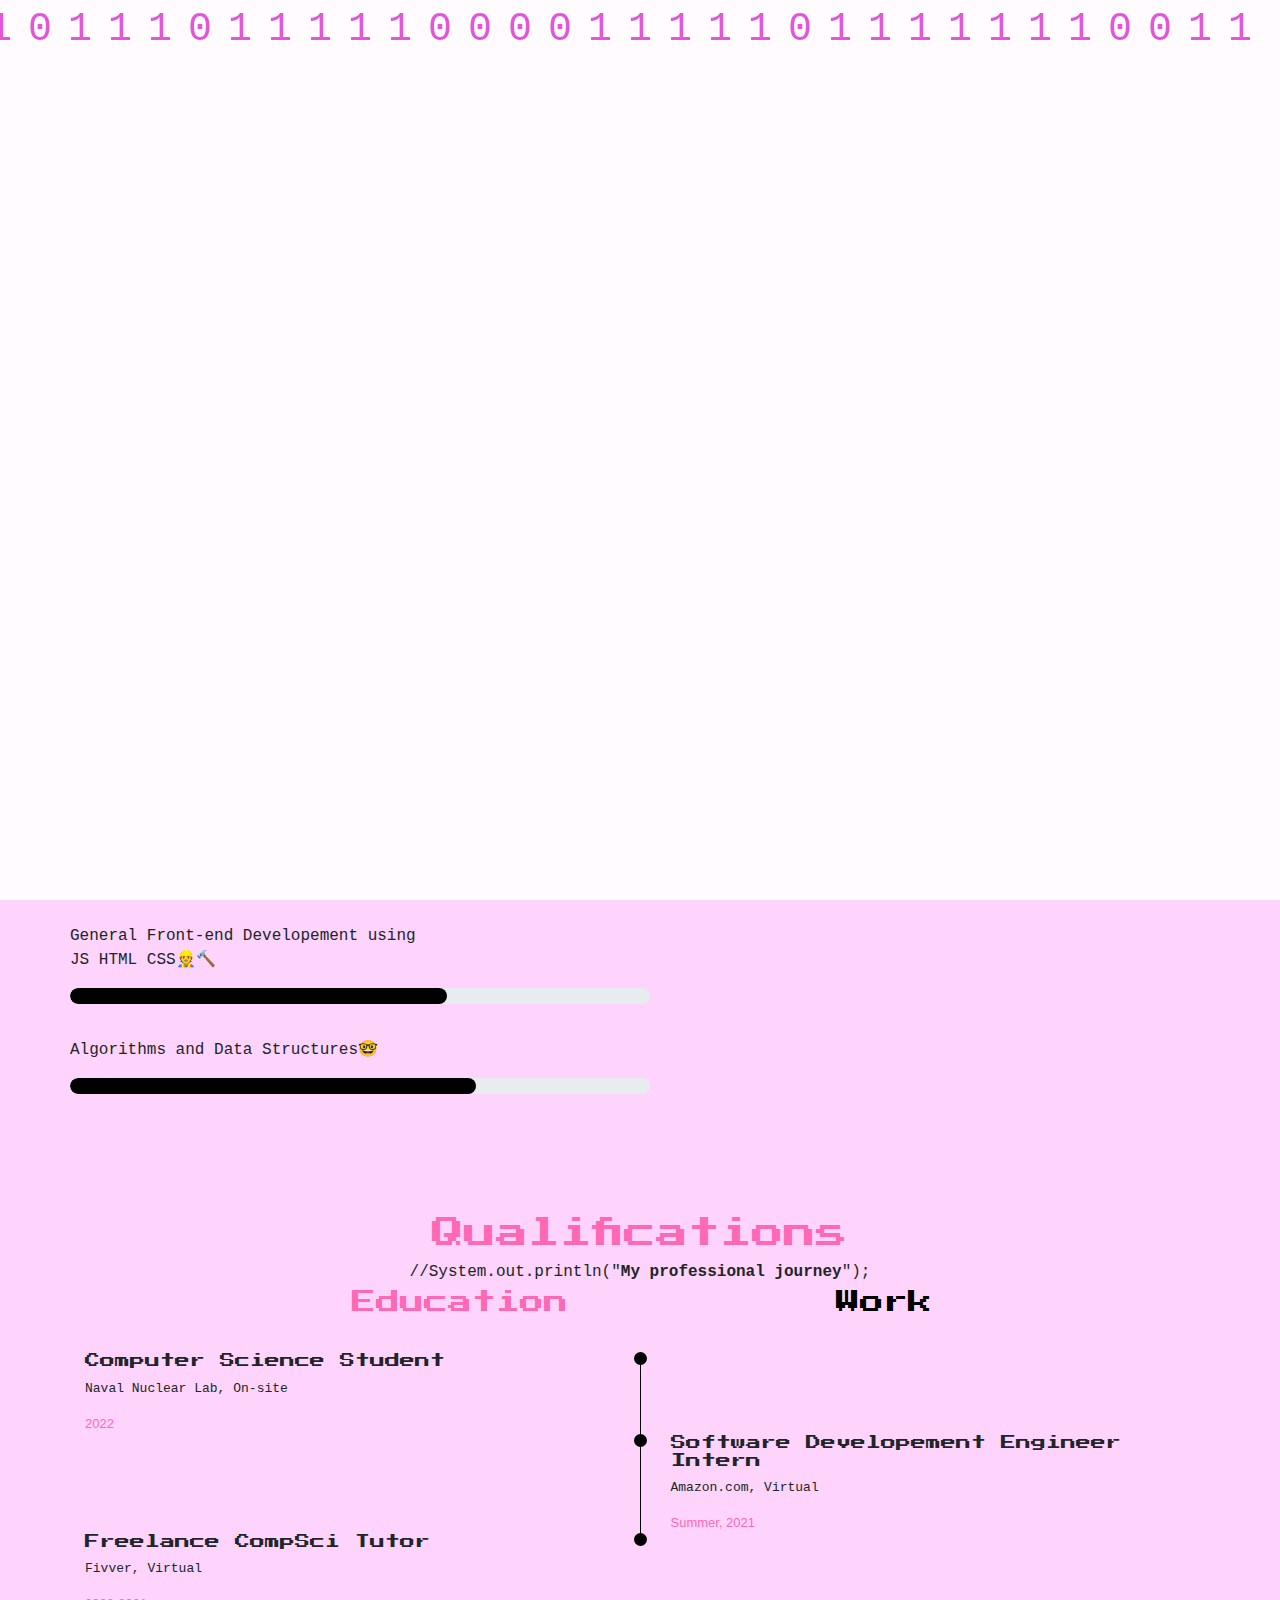
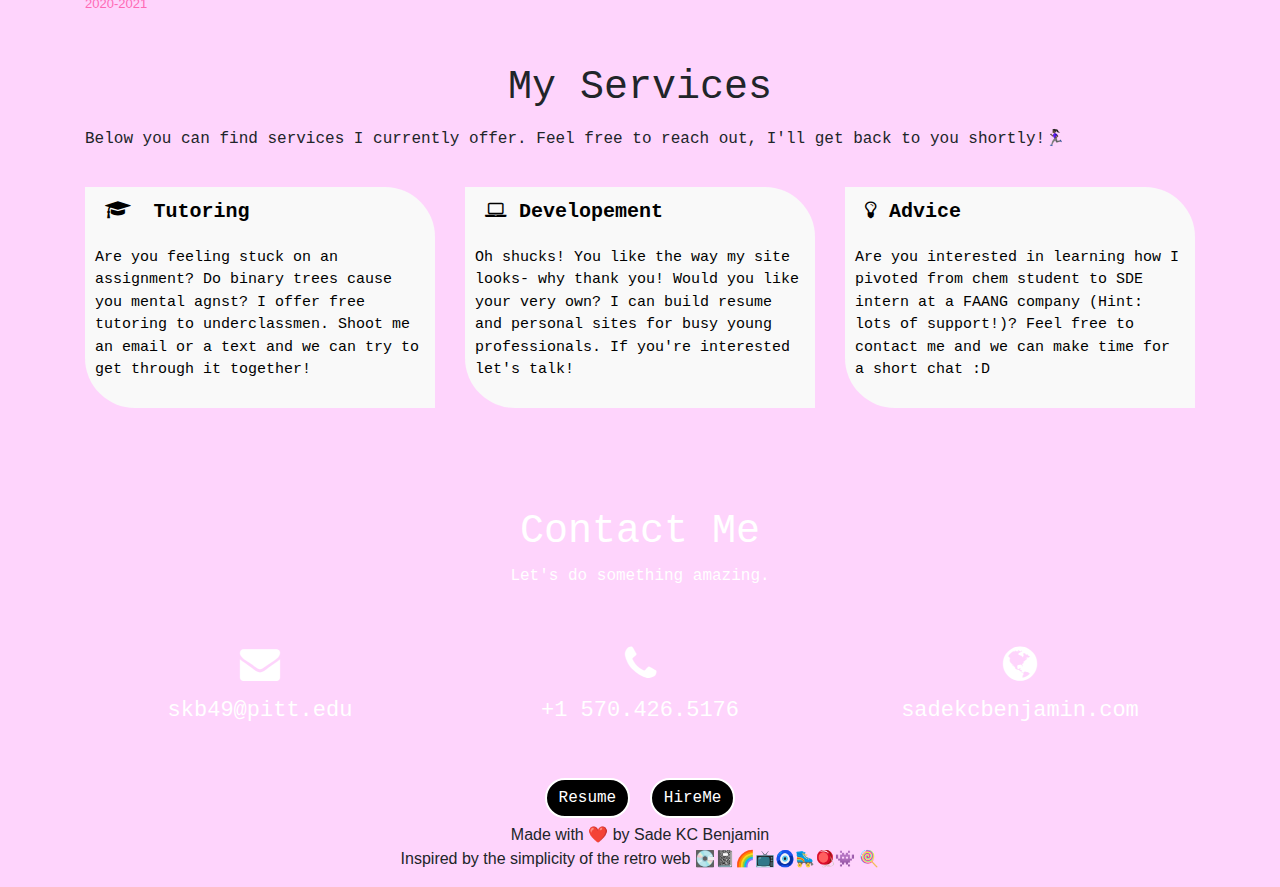
==== commit d6a69e1f: "Update index.html" ====
--- a/index.html
+++ b/index.html
@@ -307,7 +307,7 @@
                 <!---==========QUALIFICATION 2 ============-->
                 <div class="qualification_data">
                   <div>
-                    <h3 class="qualification_title">Freelance CompSci<BR>Tutor</h3>
+                    <h3 class="qualification_title">Freelance CompSci Tutor</h3>
                     <span class="qualification_subtitle">Fivver, Virtual</span>
                       <div class="qualification_calendar">
                         <i class="uil uil-calendar-alt"></i>
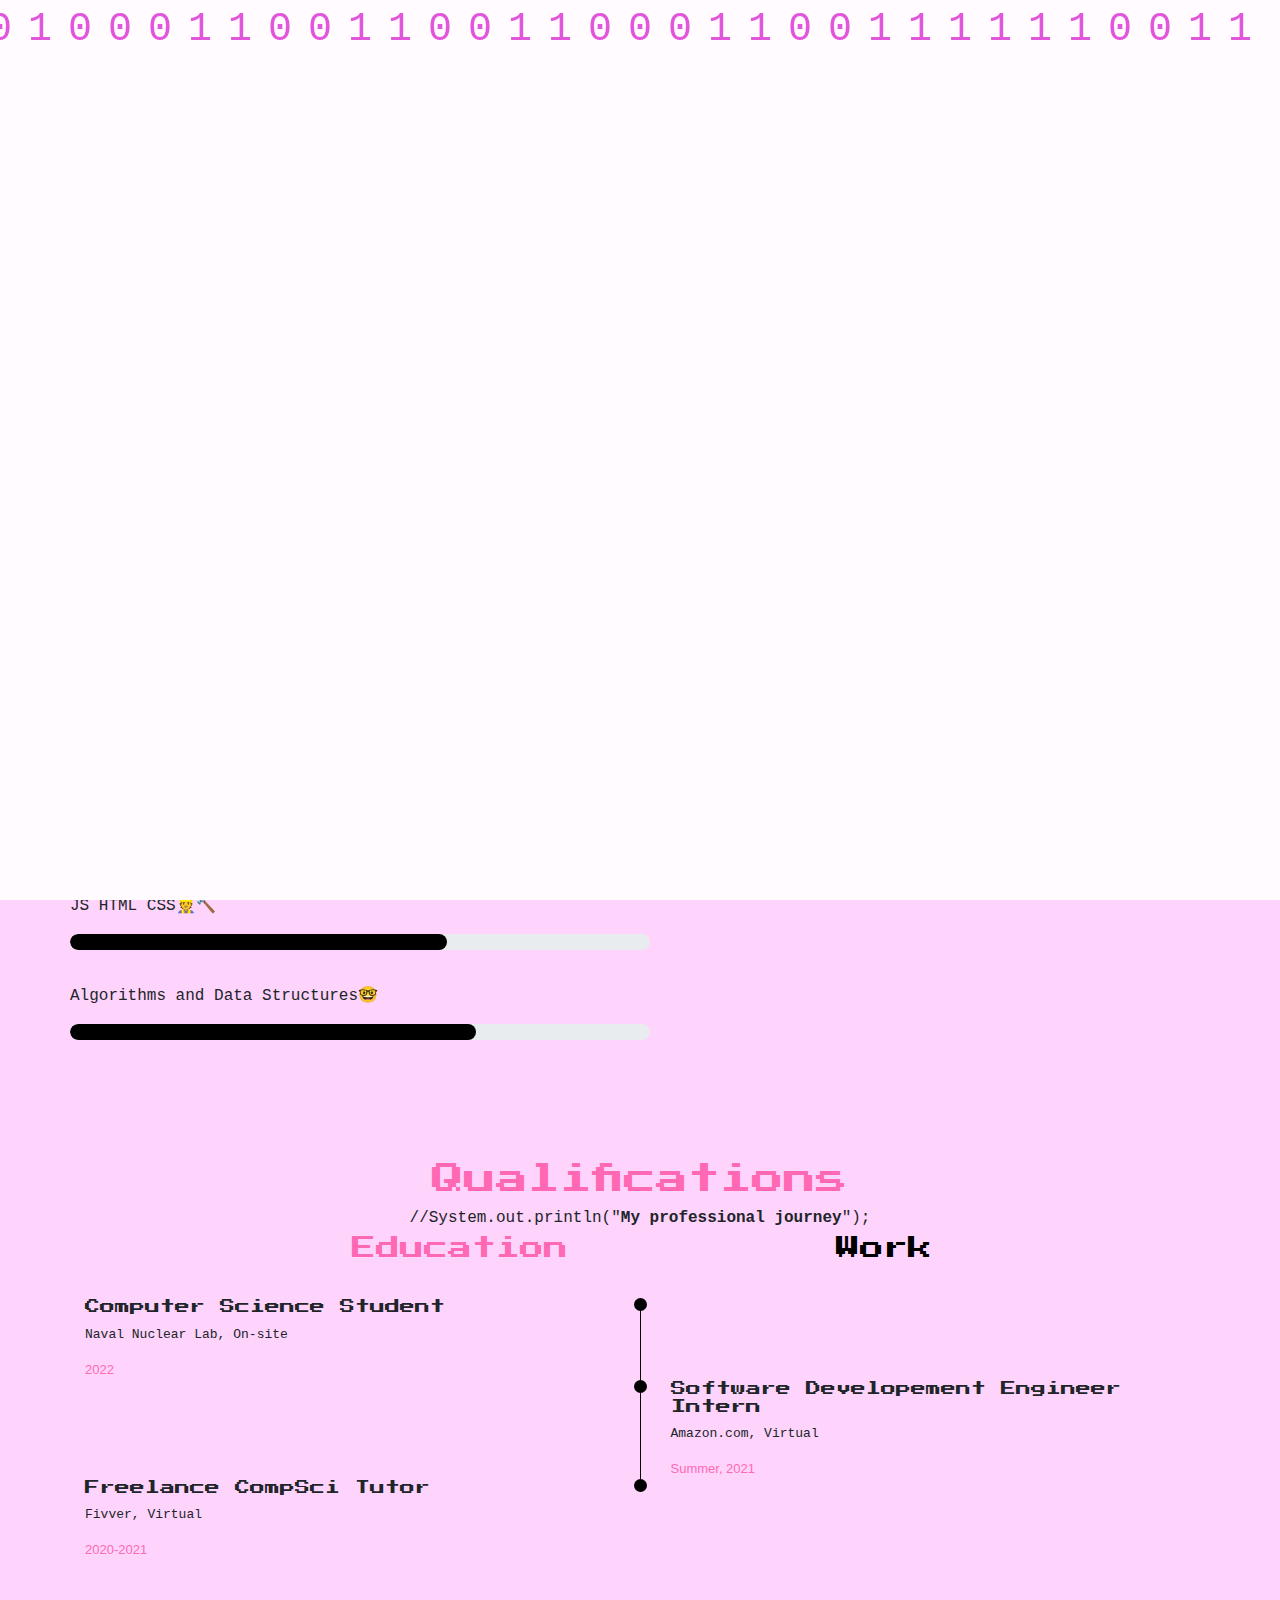
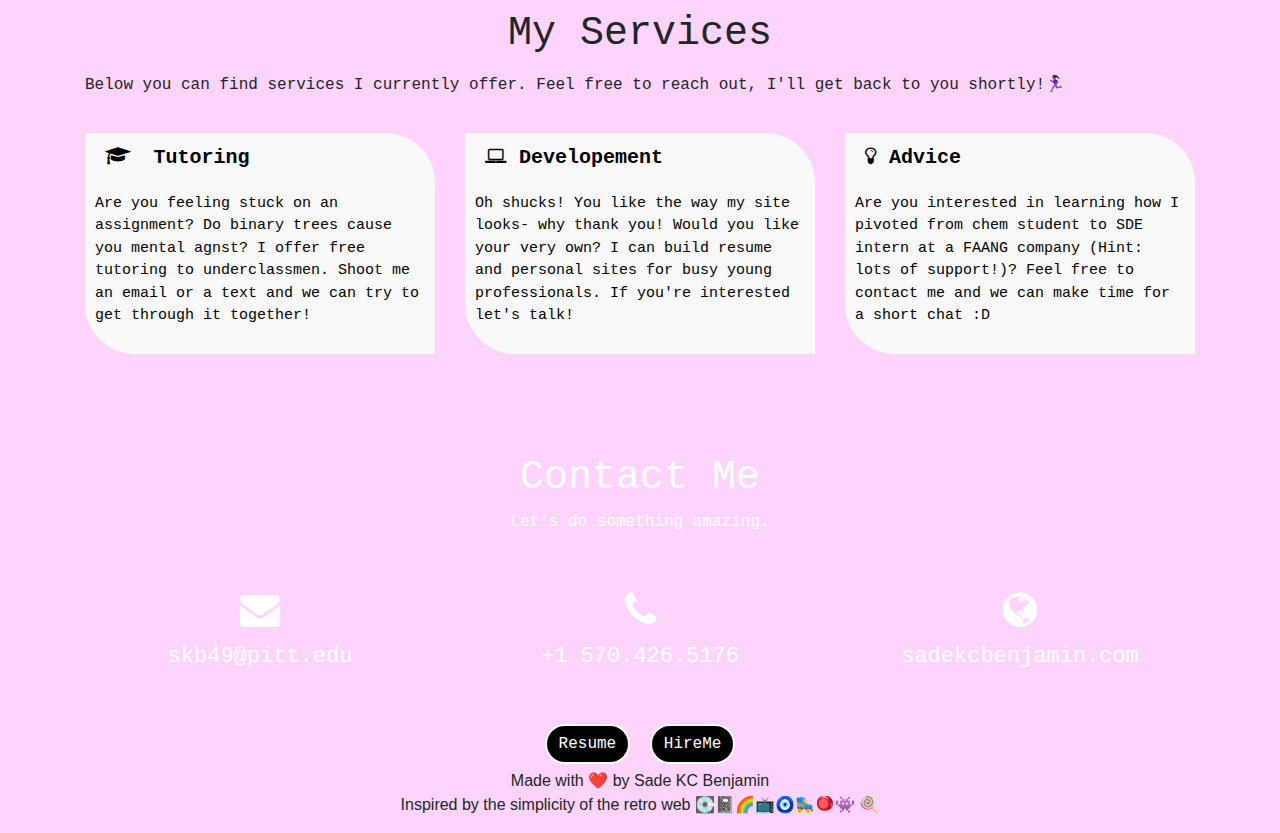
==== commit ad7add7c: "Update index.html" ====
--- a/index.html
+++ b/index.html
@@ -94,17 +94,20 @@
                      Hey there! My name is Sade Kenya Cheyenne Benjamin and I'm a senior &#x1F393 computer science
                      student at the University of Pittsburgh. I primarily code in JAVA, but
                      I am have experience with PYTHON, C, HTML, CSS, JAVASCRIPT, and ANDROID development.<br><br>
+                     
                      In previous semesters, in addition to a standard core computer science curriculum, I have taken classes in <b>software engineering, quality assurance, 
-                     database management systems, and web developement</b>. In these courses especially, I have gained experiences working on team-based academic projects like a website written 
+                     database management systems, web developement, ethics of AI/ML systems, and Robotics</b>. In these courses especially, I have gained experiences working on team-based academic projects like a website written 
                      in Django + Python and developing a database management system with POSTGRES and Java. 
                      While at Pitt, I have also participated in hackathons- namely SheInnovates and SteelHacks.<br><br>
-                     During my penultimate semester at Pitt, I will be taking AI for Good and a database class within the infomation science department. 
-                     I hope to learn more about NLP (something that intrigues me already as a natural
-                     language learner!) and a fresh infosci take on the management of data.<br><br>
-                     My professional experience includes a summer internship at Amazon.com where I honed my front-end skills and 
-                     learned extensively about the life-style of software and collaboration.<br><br>
+                     
+                     My professional experience includes a summer 2021 internship at Amazon.com, where I honed my front-end skills and 
+                     learned extensively about the life-style of software, as well as a summer 2022 internship at the Naval Nuclear Laboratory, where I was able to
+                     appreciate more the complexing, yet beautiful interfacing of hardware and software.<br><br>
+                     
                      I am currently seeking Full-Time roles as a software engineer for Winter 2022/23.<br><br>
+                     
                      In my free time I love to listen to and read poetry, study Turkish and Spanish, crochet, and code.<br><br>
+                     
                      Thanks so much for taking the time to check out my website. I look forward to hearing from you &#10084.<br><br>
                   </div>
                </div>
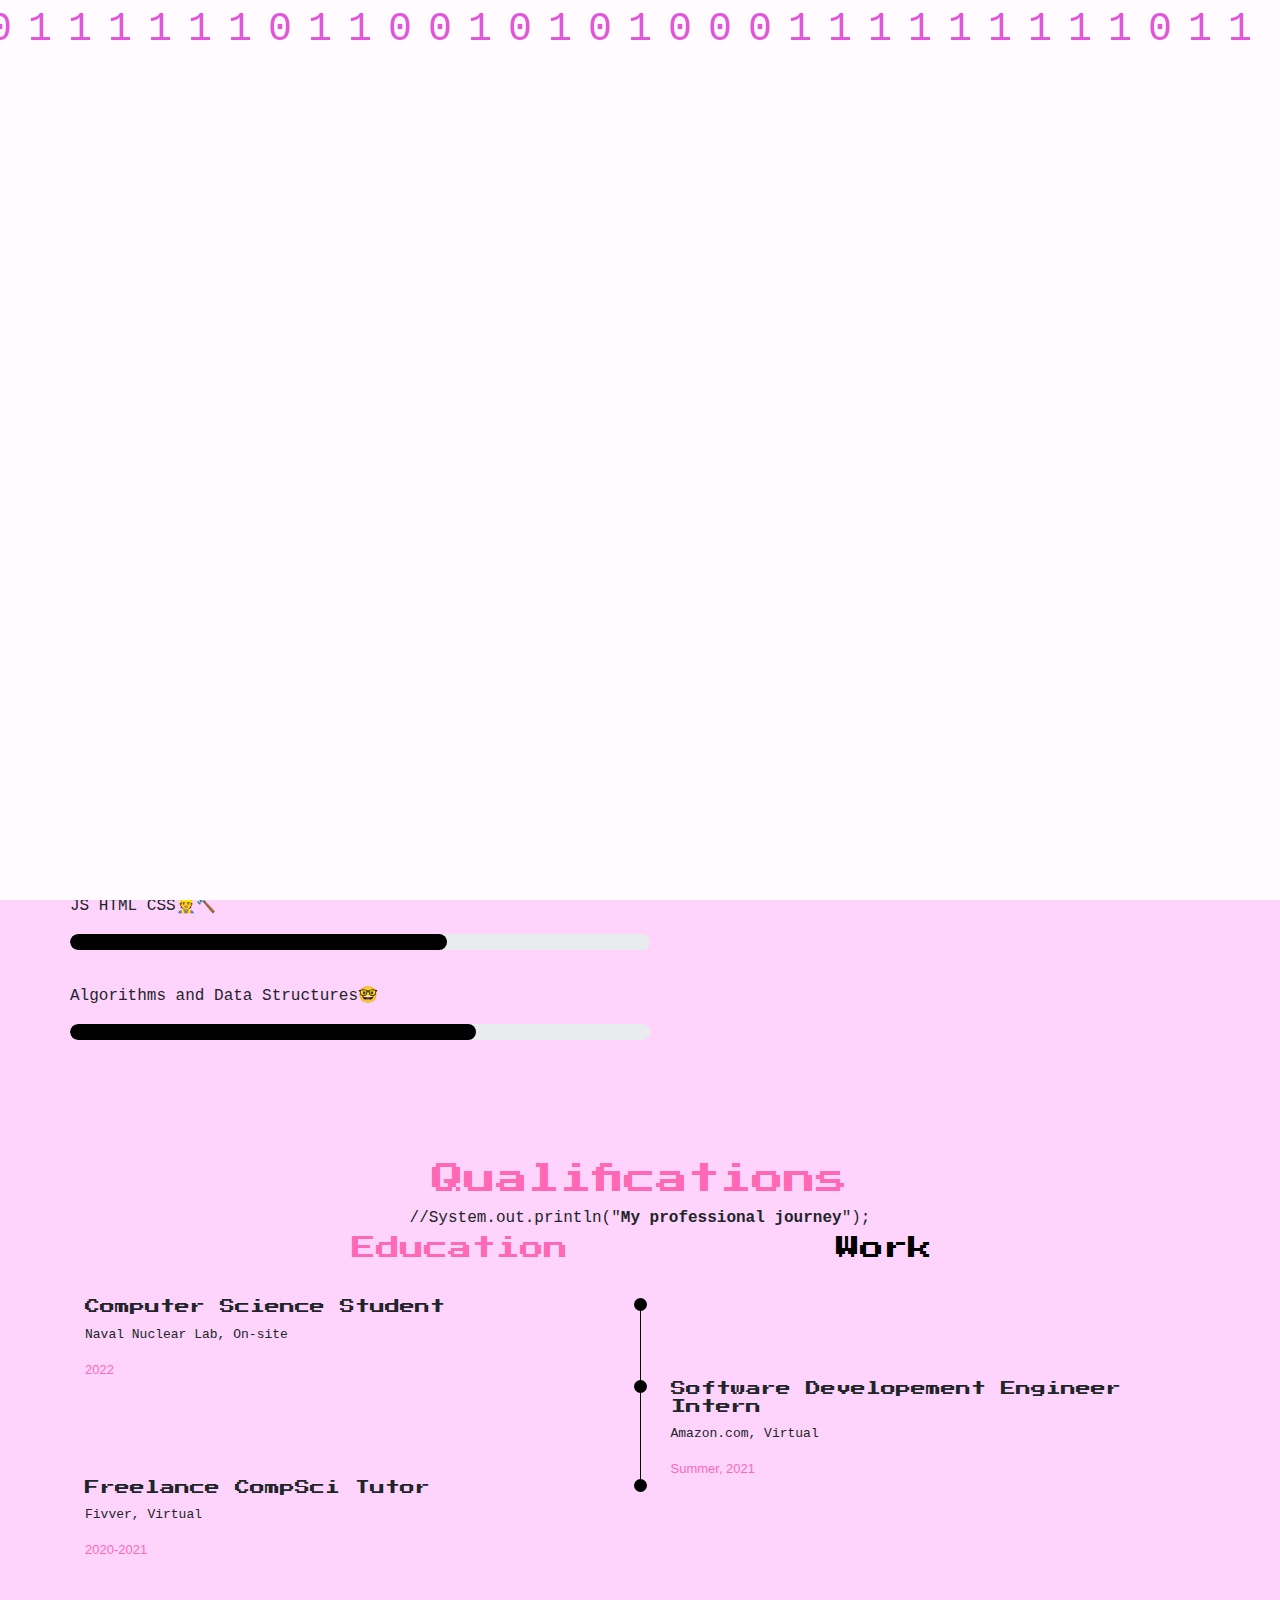
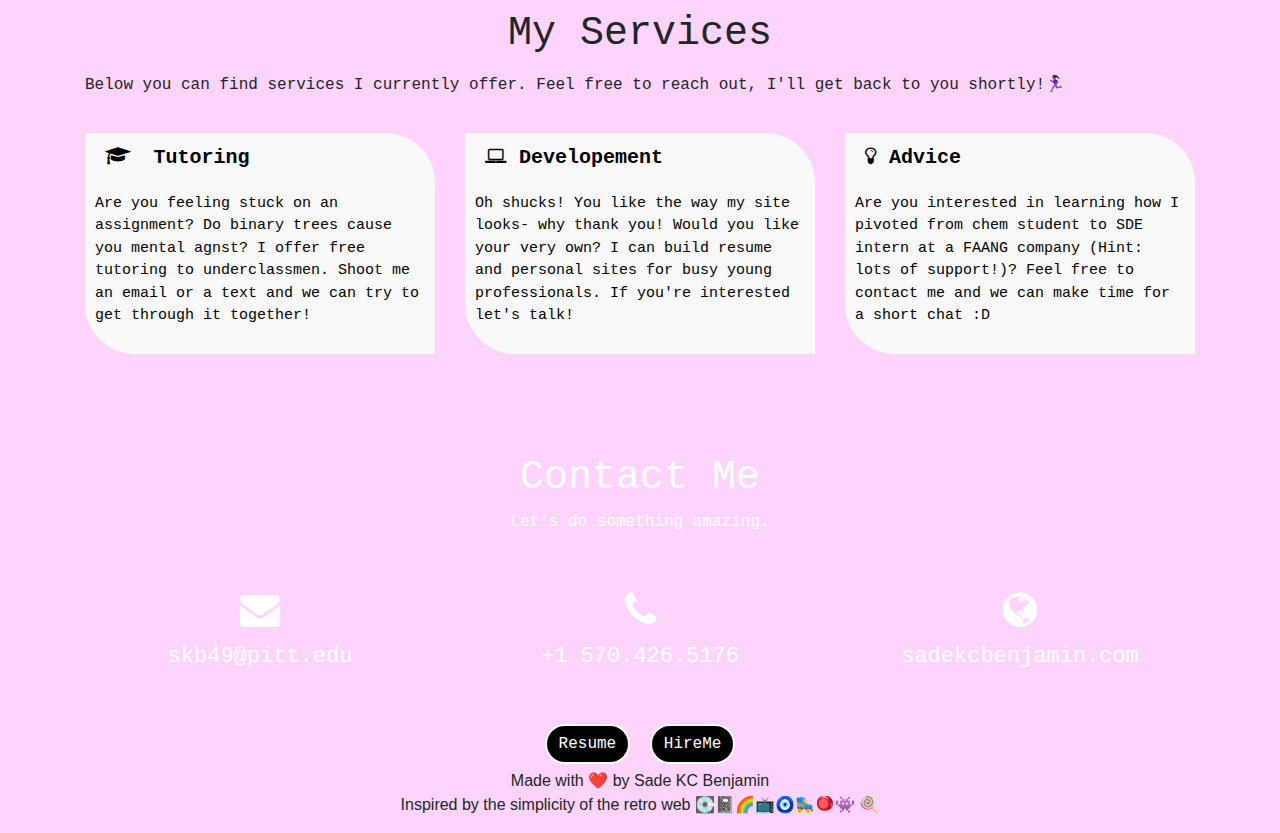
==== commit a385b69e: "Update index.html" ====
--- a/index.html
+++ b/index.html
@@ -386,7 +386,7 @@
                      <p>sadekcbenjamin.com</p>
                   </div>
                </div>
-               <a href="https://drive.google.com/file/d/1T-_0RaQEAz3lZs4Moj4jSEsG2AACHjBB/view?usp=sharing">
+               <a href="https://drive.google.com/file/d/1ltI2x5B0Jsof8tH2srZK7R0a1s-gGZAz/view?usp=sharing">
                <button type="button" class="btn btn-primary"><i class="fa fa-
                   download"></i>Resume</button>
                </a>
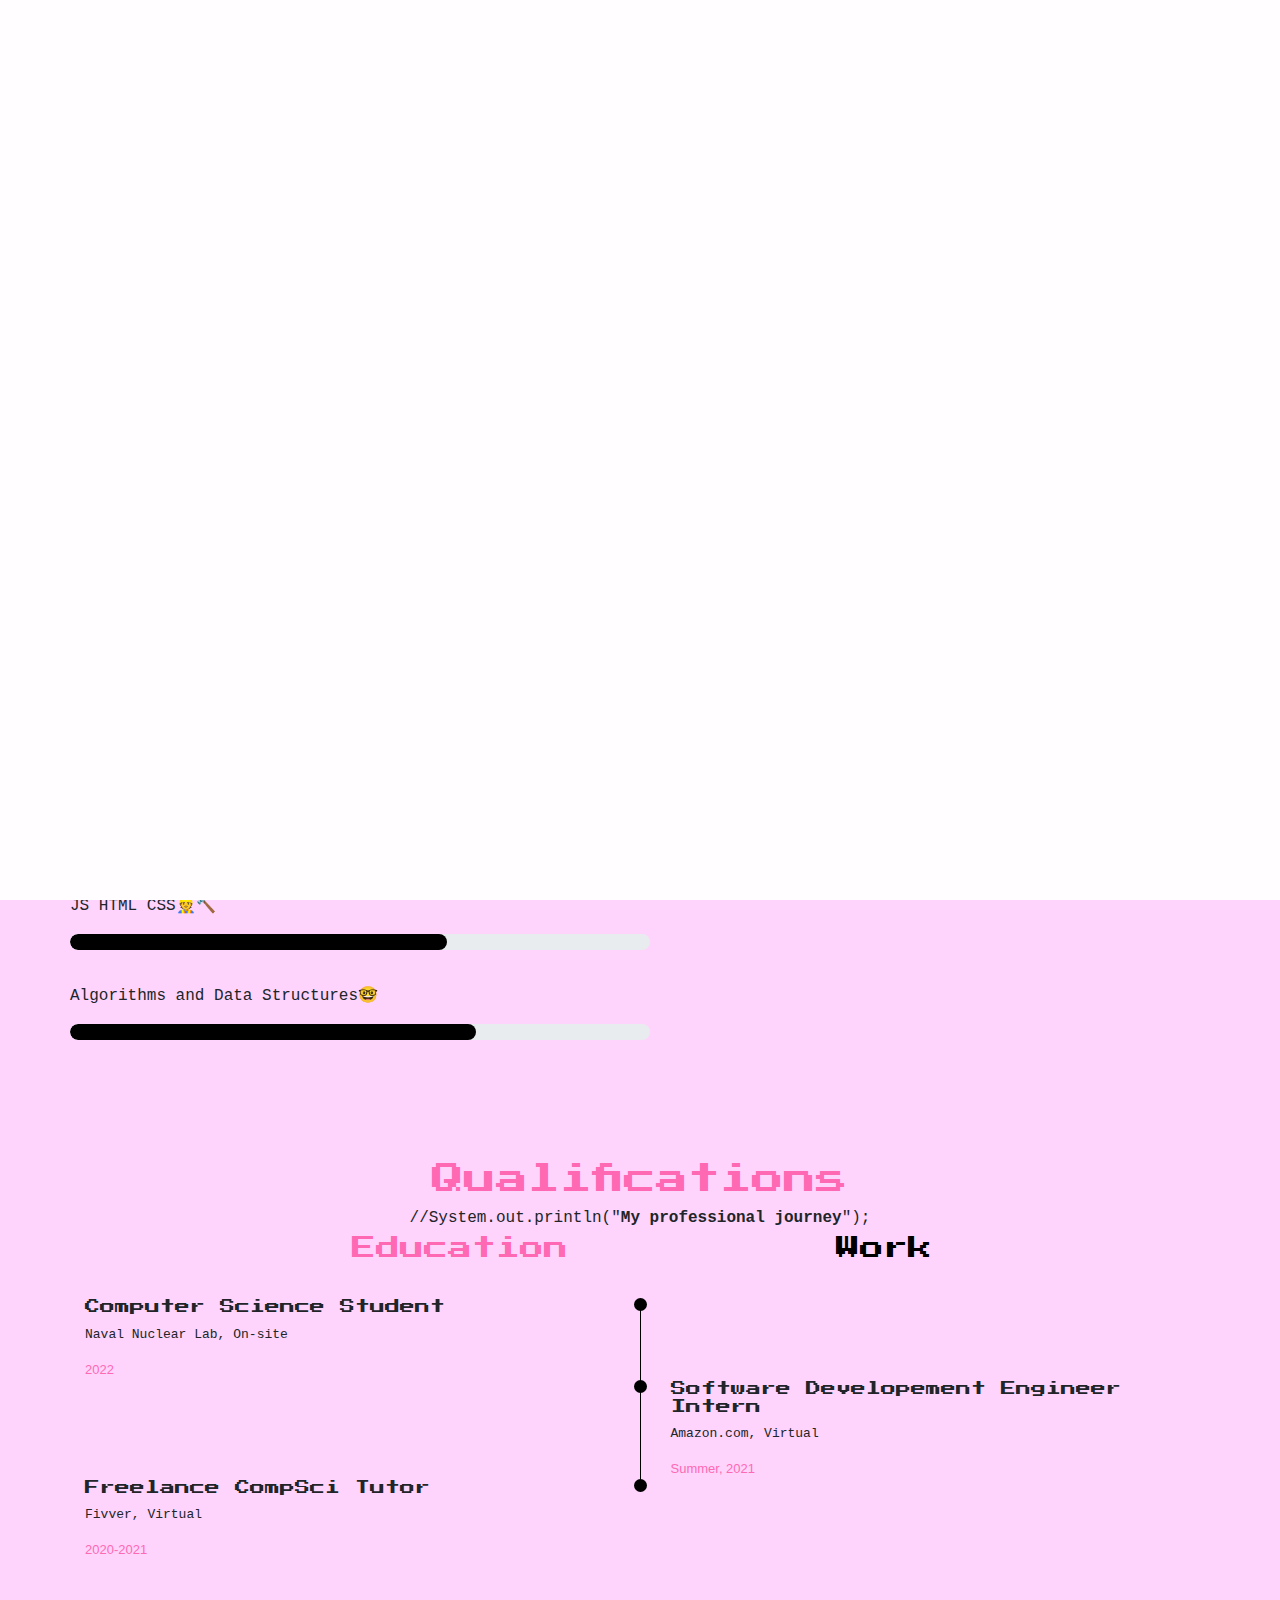
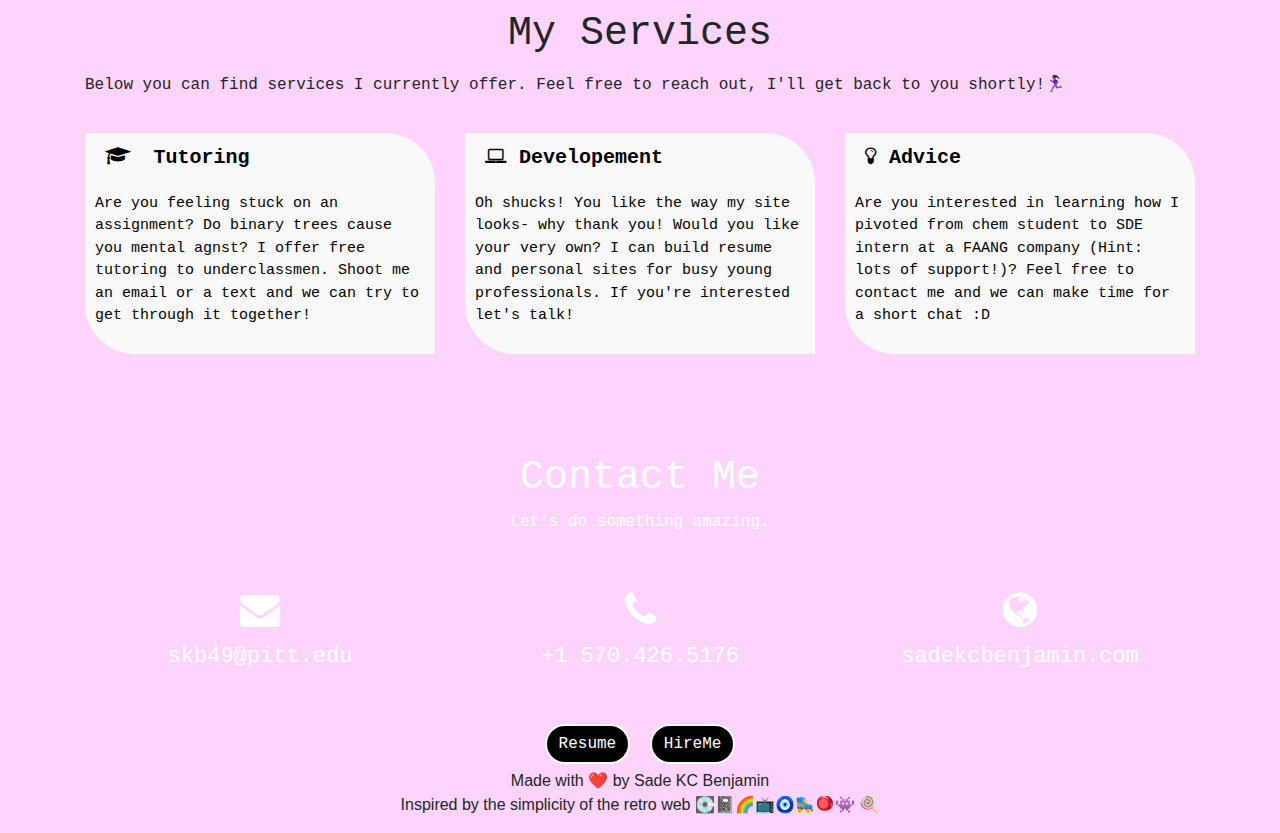
==== commit 679b0a8f: "Update index.html" ====
--- a/index.html
+++ b/index.html
@@ -386,7 +386,7 @@
                      <p>sadekcbenjamin.com</p>
                   </div>
                </div>
-               <a href="https://drive.google.com/file/d/1ltI2x5B0Jsof8tH2srZK7R0a1s-gGZAz/view?usp=sharing">
+               <a href="https://drive.google.com/file/d/1SL9A3S_7vyF8RwuR9qAlmFYiAtWUBocq/view?usp=sharing">
                <button type="button" class="btn btn-primary"><i class="fa fa-
                   download"></i>Resume</button>
                </a>
